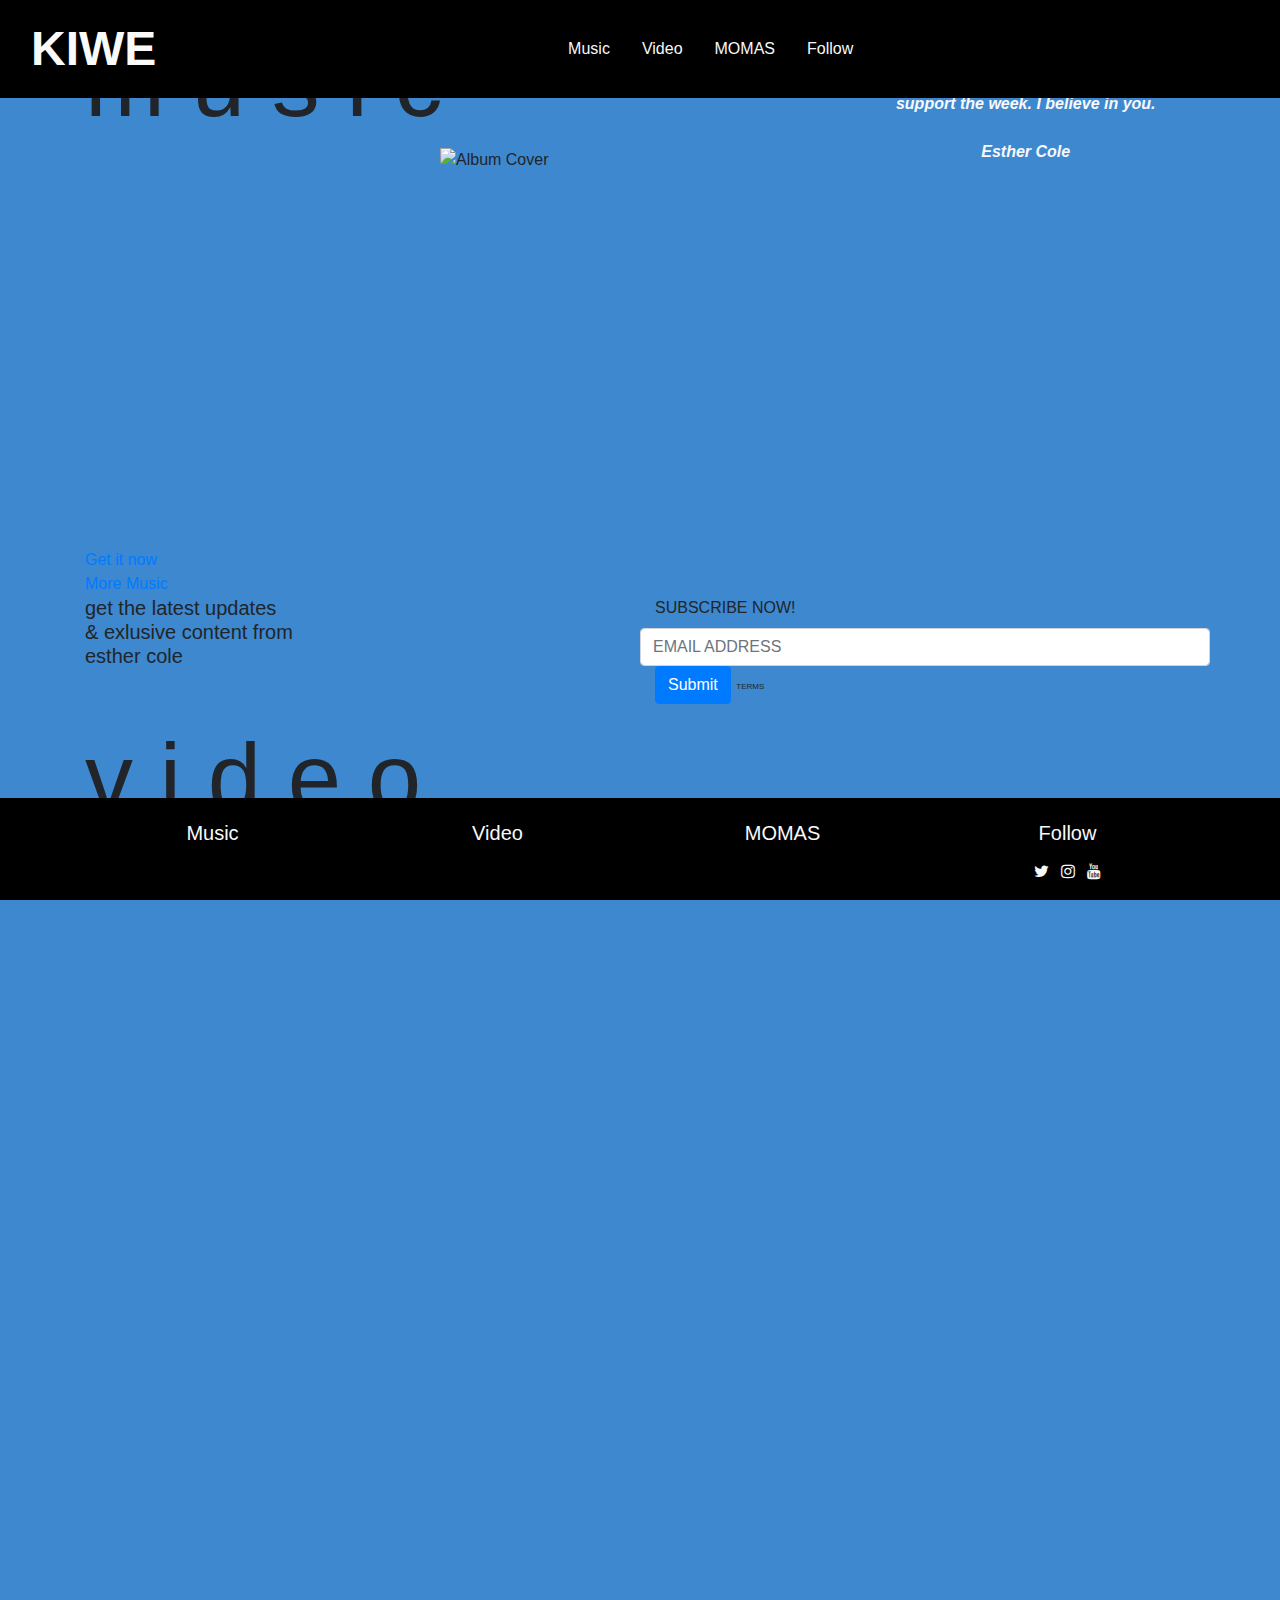
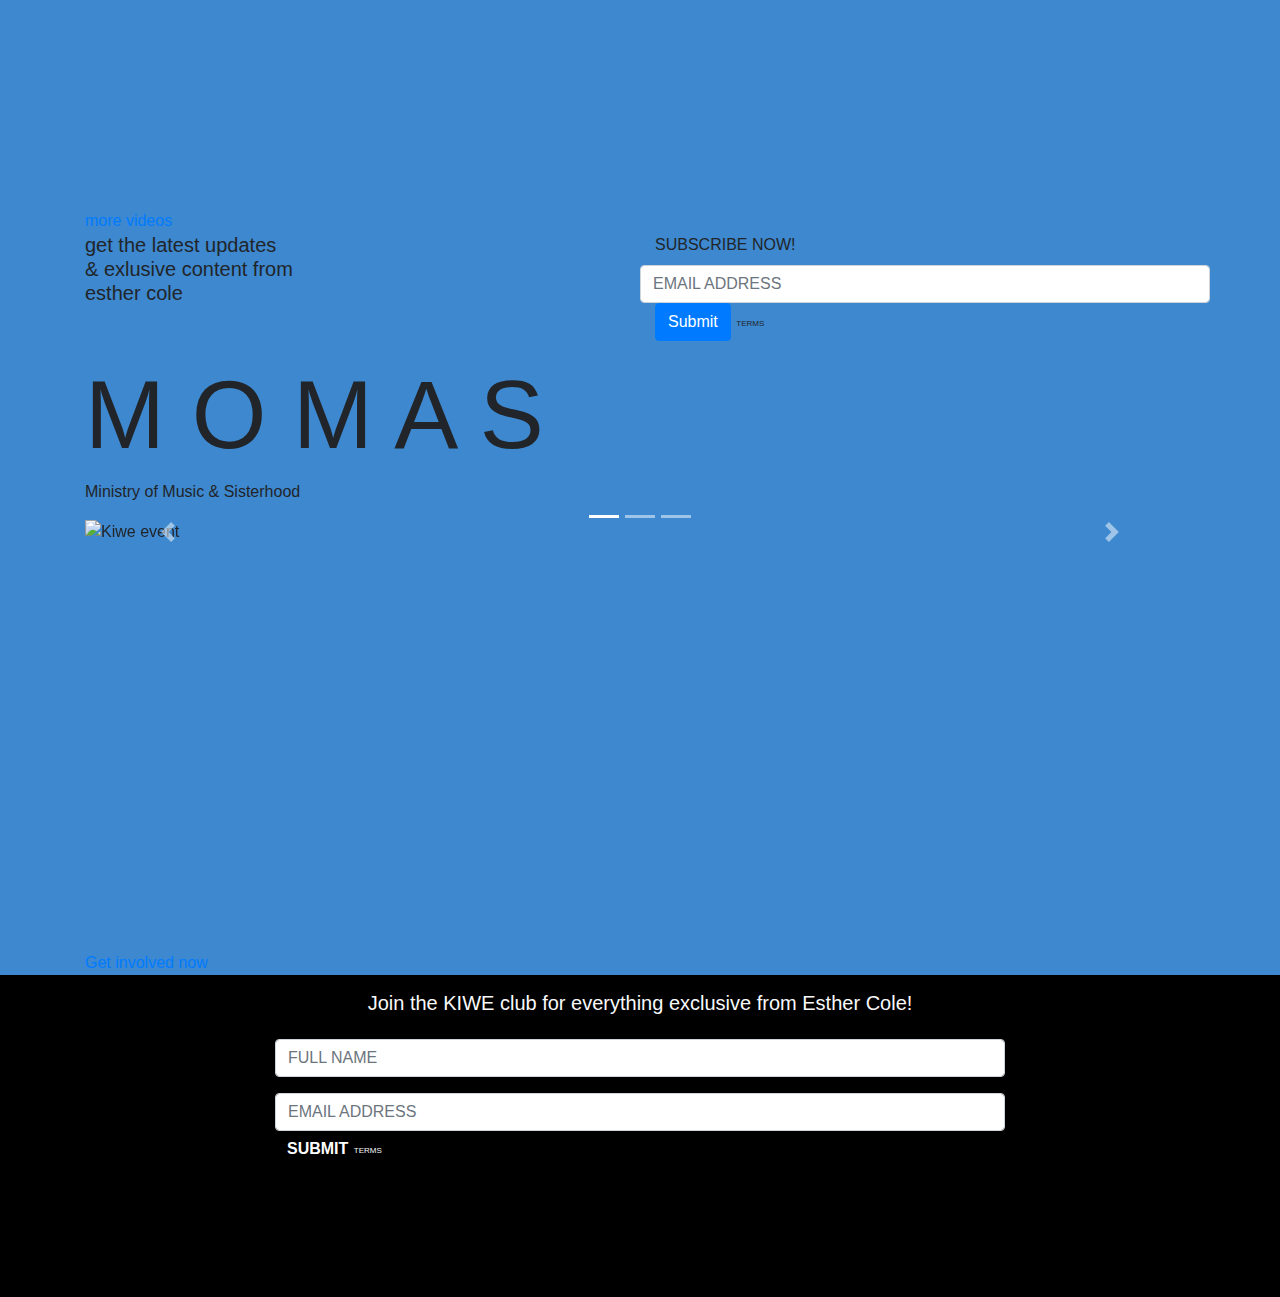
==== home.html @ 3d56d1d4 "added new header and footer to index and home page" ====
<!DOCTYPE html>
<html lang="en">
<head>
 <meta charset="UTF-8">
    <meta name="viewport" content="width=device-width, initial-scale=1.0">
    <link rel="stylesheet" href="https://stackpath.bootstrapcdn.com/bootstrap/4.5.2/css/bootstrap.min.css" integrity="sha384-JcKb8q3iqJ61gNV9KGb8thSsNjpSL0n8PARn9HuZOnIxN0hoP+VmmDGMN5t9UJ0Z" crossorigin="anonymous">
    <link rel="stylesheet" href="https://stackpath.bootstrapcdn.com/font-awesome/4.7.0/css/font-awesome.min.css" integrity="sha384-wvfXpqpZZVQGK6TAh5PVlGOfQNHSoD2xbE+QkPxCAFlNEevoEH3Sl0sibVcOQVnN" crossorigin="anonymous">
    <link rel="stylesheet" href="assets/css/style.css">
    <title>KIWE</title>
</head>
<body>
<!--NAVIGATION BAR-->
    <header>
        <div class="container-fluid-12">
            <div class="row">
                <div class="col-md">
                    <nav class="navbar fixed-top navbar-expand-lg navbar black-background">
                        <div class="container-fluid">
                            <a class="navbar-brand kiwe-logo" href="index.html">KIWE</a>
                            <button class="navbar-toggler bg-light" type="button" data-bs-toggle="collapse" data-bs-target="#navbarNav" aria-controls="navbarNav" aria-expanded="false" aria-label="Toggle navigation">
                                <span class="navbar-toggler-icon"></span>
                            </button>
                            <div class="collapse navbar-collapse justify-content-center" id="navbarNav">
                                <ul class="nav justify-content-center">
                                    <li class="nav-item">
                                        <a class="nav-link text-light" href="#music">Music</a>
                                    </li>
                                    <li class="nav-item">
                                        <a class="nav-link text-light" href="#video">Video</a>
                                    </li>
                                    <li class="nav-item">
                                        <a class="nav-link text-light" href="#momas">MOMAS</a>
                                    </li>
                                    <li class="nav-item">
                                        <a class="nav-link text-light" href="#follow">Follow</a>
                                    </li>
                                </ul>
                            </div>
                        </div>
                    </nav>
                </div>
            </div>
        </div>
    </header>
<!--Hero IMAGE AND QUOTATION-->
    <section>
        <div class="container-fluid-12" id="music">
            <div class="row">
                <div class="col-md-12">
                    <img src="images/hero.jpg" class="img-fluid hero" alt="Hero Image">
                        <div class= "top-right">
                            <p class="text-light font-weight-bold font-italic">I'm an artist that believes in championing others. I cook so I can feed, I learn so I can teach, I gain strength so that I can support the week. I believe in you. <br> <br> Esther Cole</p>
                        </div>
                </div>
            </div>
        </div>
    </section>
<!--MUSIC SECTION-->
    <section>
        <div class="container">
            <div class="row">
                <div class="col-lg">
                    <h1 class="display-1">m u s i c</h1>
                    <!--Really want to do soemthing similiar to the quote div and write over the image the title of the song-->
                    <img src="images/album-cover.jpg" class="album-cover mx-auto d-block" alt="Album Cover">
                    <!---Underline "More music"--> 
                    <a href="#">Get it now</a> <br>
                    <a href="#">More Music</a>
                </div>
            </div>
        </div>
    </section>
<!--SUBSCRIBE TO THE MAILING LIST SECTION-->
    <section>
        <div class="container">
            <div class="row">
                <div class="col">
                    <h5>get the latest updates <br> & exlusive content from <br> esther cole</h5>
                </div>
                <div class="col">
                    <form class="center-form">
                        <div class="form-group row">
                            <label for="subscription" class="col-sm-6 form-label">SUBSCRIBE NOW!</label>
                            <input type="email" id="subscription" class="form-control" placeholder="EMAIL ADDRESS">
                            <div class="col-6">
                                <button type="submit" class="btn btn-primary">Submit</button>
                                <span><a class="btn terms" href="resources/t&c.pdf" target="_blank" role="button">TERMS</a></span>
                            </div>
                        </div>
                    </form>
                </div>
            </div>
        </div>
    </section>
<!--VIDEO SECTION-->
    <section>
        <div class="container" id="video">
            <div class="row">
                <div class="col-lg">
                    <h1 class="display-1 ">v i d e o</h1>
                        <iframe width="560" height="315" src="https://www.youtube.com/embed/2xFYqyE_BNU" frameborder="0" allow="accelerometer; autoplay; clipboard-write; encrypted-media; gyroscope; picture-in-picture" allowfullscreen></iframe>                    
                </div>
            </div>
        </div>
        <div class="container">
            <div class="row">
                <div class="col-lg">
                        <iframe width="560" height="315" src="https://www.youtube.com/embed/5ujQkL48PrY" frameborder="0" allow="accelerometer; autoplay; clipboard-write; encrypted-media; gyroscope; picture-in-picture" allowfullscreen></iframe>
                </div>
            </div>
        </div>
        <div class="container">
            <div class="row">
                <div class="col-lg">
                        <iframe width="560" height="315" src="https://www.youtube.com/embed/LO0jtMAAt4Y" frameborder="0" allow="accelerometer; autoplay; clipboard-write; encrypted-media; gyroscope; picture-in-picture" allowfullscreen></iframe> <br>
                        <a href="#" class="general-callout">more videos</a>
                </div>
            </div>
        </div>
    </section>
<!--SUBSCRIBE TO THE MAILING LIST SECTION-->
    <section>
        <div class="container">
            <div class="row">
                <div class="col">
                    <h5>get the latest updates <br> & exlusive content from <br> esther cole</h5>
                </div>
                <div class="col">
                    <form class="center-form">
                        <div class="form-group row">
                            <label for="subscription" class="col-sm-6 form-label">SUBSCRIBE NOW!</label>
                            <input type="email" id="subscription" class="form-control" placeholder="EMAIL ADDRESS">
                            <div class="col-6">
                                <button type="submit" class="btn btn-primary">Submit</button>
                                <span><a class="btn terms" href="resources/t&c.pdf" target="_blank" role="button">TERMS</a></span>
                            </div>
                        </div>
                    </form>
                </div>
            </div>
        </div>
    </section>
<!--MOMAS SECTION-->
    <section>
        <div class="container" id="momas">
            <div class="row">
                <div class="col-lg">
                    <h1 class="display-1">M O M A S</h1>
                    <p>Ministry of Music & Sisterhood</p>
                </div>
            </div>
        </div>
        <div class="container">
            <div class="row">
                <div class="col-lg">
                <!--CAROUSEL-->
            
                <!--INDICATORS-->
                    <div id="carouselExampleIndicators" class="carousel slide" data-ride="carousel">
                        <ol class="carousel-indicators">
                            <li data-target="#carouselExampleIndicators" data-slide-to="0" class="active"></li>
                            <li data-target="#carouselExampleIndicators" data-slide-to="1"></li>
                            <li data-target="#carouselExampleIndicators" data-slide-to="2"></li>
                        </ol>
                <!--WRAPPER FOR SLIDES-->
                        <div class="carousel-inner">
                            <div class="carousel-item active">
                                <img src="images/kiwe1.jpg" class="d-block w-100" alt="Kiwe event">
                            </div>

                            <div class="carousel-item">
                                <img src="images/kiwe2.jpg" class="d-block w-100" alt="Pop artist singing">
                            </div>
                            
                            <div class="carousel-item">
                                <img src="images/kiwe3.jpg" class="d-block w-100" alt="Rap artist singing">
                            </div>
                        </div>
                <!--LEFT AND RIGHT CONTROLLERS-->
                        <a class="carousel-control-prev" href="#carouselExampleIndicators" role="button" data-slide="prev">
                            <span class="carousel-control-prev-icon" aria-hidden="true"></span>
                            <span class="sr-only">Previous</span>
                        </a>

                        <a class="carousel-control-next" href="#carouselExampleIndicators" role="button" data-slide="next">
                            <span class="carousel-control-next-icon" aria-hidden="true"></span>
                            <span class="sr-only" style="color: #fafafa;">Next</span>
                        </a>
                    </div>
                </div>
            </div>
        </div>
        <div class="container">
            <div class="row">
                <div class="col-lg">
                    <iframe swidth="560" height="315" src="https://www.youtube.com/embed/J5yyBRnsdpk" style="padding-top: 20px; width: 400px; height: 400px;" frameborder="0" allow="accelerometer; autoplay; clipboard-write; encrypted-media; gyroscope; picture-in-picture" allowfullscreen></iframe> <br>
                    <a href="#" class="general-callout">Get involved now</a> <br>
                </div>
            </div>
        </div>
    </section>
<!--SUBSCRIBE NOW-->
    <section>
        <div class="container-fluid-12 black-background">
            <div class="container">
                <div class="row">
                    <div class="col-lg-8 mx-auto">
                    <div class="form-floating pt-3 mb-3">
                        <h5 class="text-light pb-3 center">Join the KIWE club for everything exclusive from Esther Cole!</h5>
                            <input type="text" class="form-control" id="floatingName" placeholder="FULL NAME">
                        </div>
                        <div class="form-floating">
                            <input type="email" class="form-control" id="floatingInput" placeholder="EMAIL ADDRESS">
                            <button type="submit" class="btn btn-primary bg-transparent border-0 text-uppercase font-weight-bold pr-0">Submit</button>
                            <span><a class="btn terms text-light bolder font-weight-light" href="resources/t&c.pdf" target="_blank" role="button">TERMS</a></span>  
                        </div>                
                    </div>
                </div>
            </div>
        </div>
    </section>
        <section>
        <div class="container-fluid-12 footer-buffer">
            <div class="container">
                <div class="row">
                   
                </div>
            </div>
        </div>
    </section>
<!--FOOTER-->
    <footer>
        <div class="container-fluid-12 black-background pt-3 mb-0 fixed-bottom">
            <div class="container center mx-auto">
                <div class="row" >
                    <div class="col-md">
                        <a href="#music" class="btn text-light"><h5>Music</h5></a>
                    </div>
                    <div class="col-md">
                        <a href="#video" class="btn text-light"><h5>Video</h5></a>
                    </div>
                    <div class="col-md">
                        <a href="#momas" class="btn text-light"><h5>MOMAS</h5></a>
                    </div>
                <div class="col-md">
                    <a href="#follow" class="btn text-light"><h5>Follow</h5></a>
                        <ul class="list-inline social-links">
                            <li class="list-inline-item">
                                <a target ="_blank" href="https://twitter.com/iamesthercole">
                                    <i class="fa fa-twitter text-light" aria-hidden="true"></i>
                                    <span class="sr-only">Twitter</span>
                                </a>
                            </li>
                            <li class="list-inline-item">
                                <a target ="_blank" href="tagram.com/kickingitwithes/">
                                    <i class="fa fa-instagram text-light" aria-hidden="true"></i>
                                    <span class="sr-only">Instagram</span>
                                </a>
                            </li>
                            <li class="list-inline-item">
                                <a target ="_blank" href="https://www.youtube.com/channel/UCN9gmDimSqXqYEn6_nLRVBw">
                                    <i class="fa fa-youtube text-light" aria-hidden="true"></i>
                                    <span class="sr-only">YouTube</span>
                                </a>
                            </li>
                        </ul>
                    </div>
                </div>
            </div>
        </div>
    </footer>
</body>
<script src="https://code.jquery.com/jquery-3.2.1.slim.min.js" integrity="sha384-KJ3o2DKtIkvYIK3UENzmM7KCkRr/rE9/Qpg6aAZGJwFDMVNA/GpGFF93hXpG5KkN" crossorigin="anonymous"></script>
<script src="https://cdnjs.cloudflare.com/ajax/libs/popper.js/1.12.9/umd/popper.min.js" integrity="sha384-ApNbgh9B+Y1QKtv3Rn7W3mgPxhU9K/ScQsAP7hUibX39j7fakFPskvXusvfa0b4Q" crossorigin="anonymous"></script>
<script src="https://stackpath.bootstrapcdn.com/bootstrap/4.5.2/css/bootstrap.min.js" integrity="sha384-JZR6Spejh4U02d8jOt6vLEHfe/JQGiRRSQQxSfFWpi1MquVdAyjUar5+76PVCmYl" crossorigin="anonymous"></script>
</html>
---- assets/css/style.css ----
@import url('https://fonts.googleapis.com/css2?family=Oswald:wght@200;300;400;500&display=swap');

body {
    background-color:#3d88cf;
}

/*------------------------------------Text Styles*/

.esther-cole {
    font-weight: bolder;
    text-transform: uppercase;
    color: #fafafa;
}

/*------------------------------------Colours*/

.kiwe-logo {
    color: #fafafa !important;
    font-weight: bolder !important;
    font-size: 3em;
}

.black-background {
    background-color: #000000;
    border: #000000;
}

/*------------------------------------Images and Media*/

.album-cover {
    position: relative;
    width: 400px;
    height: 400px;
    object-fit: cover;
}

.hero {
    width: 100%;
    overflow: hidden;
}

/*-------------------------------------Container Styles*/

.center {
    text-align: center;
}

.top-right {
    width: 35%;
   position:absolute;
   top:15%;
   right:0;
   margin-top: 40px;
   margin-right: 40px;
   opacity: 1;
   text-align: center;
}

.top-center {
    width: 35%;
   position:absolute;
   top:15%;
   right: 0;
   margin-top: 40px;
   margin-right: 40px;
   opacity: 1;
   text-align: center;
}

.footer-buffer {
    background-color: #000000;
    height:130px;
    width: 100%;
}

/*-------------------------------------Buttons*/
.media-button-black {
    background-color: #000000;
    border: #000000;
    text-align: center;
    margin: auto;
}

.terms {
    font-size: 0.5em !important;
    padding-left: 0px !important;
    padding-top: 10px !important;
}
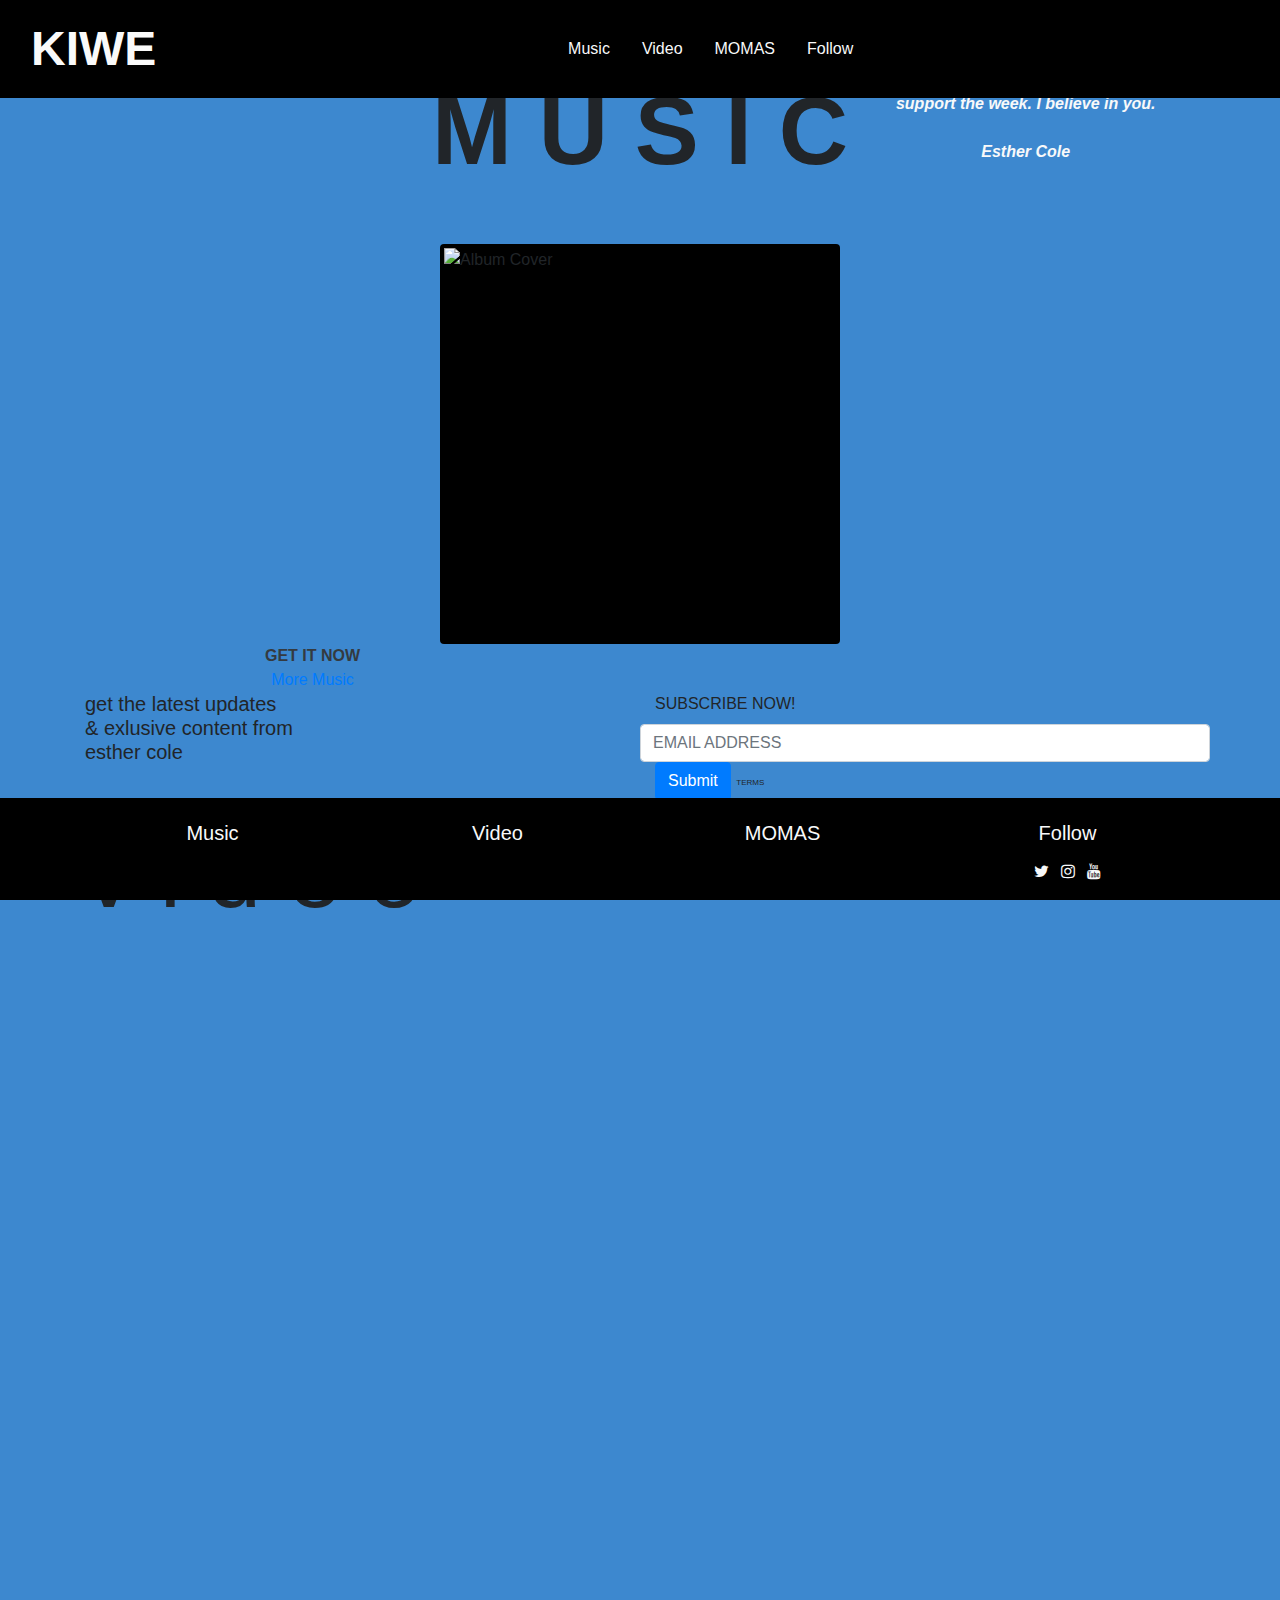
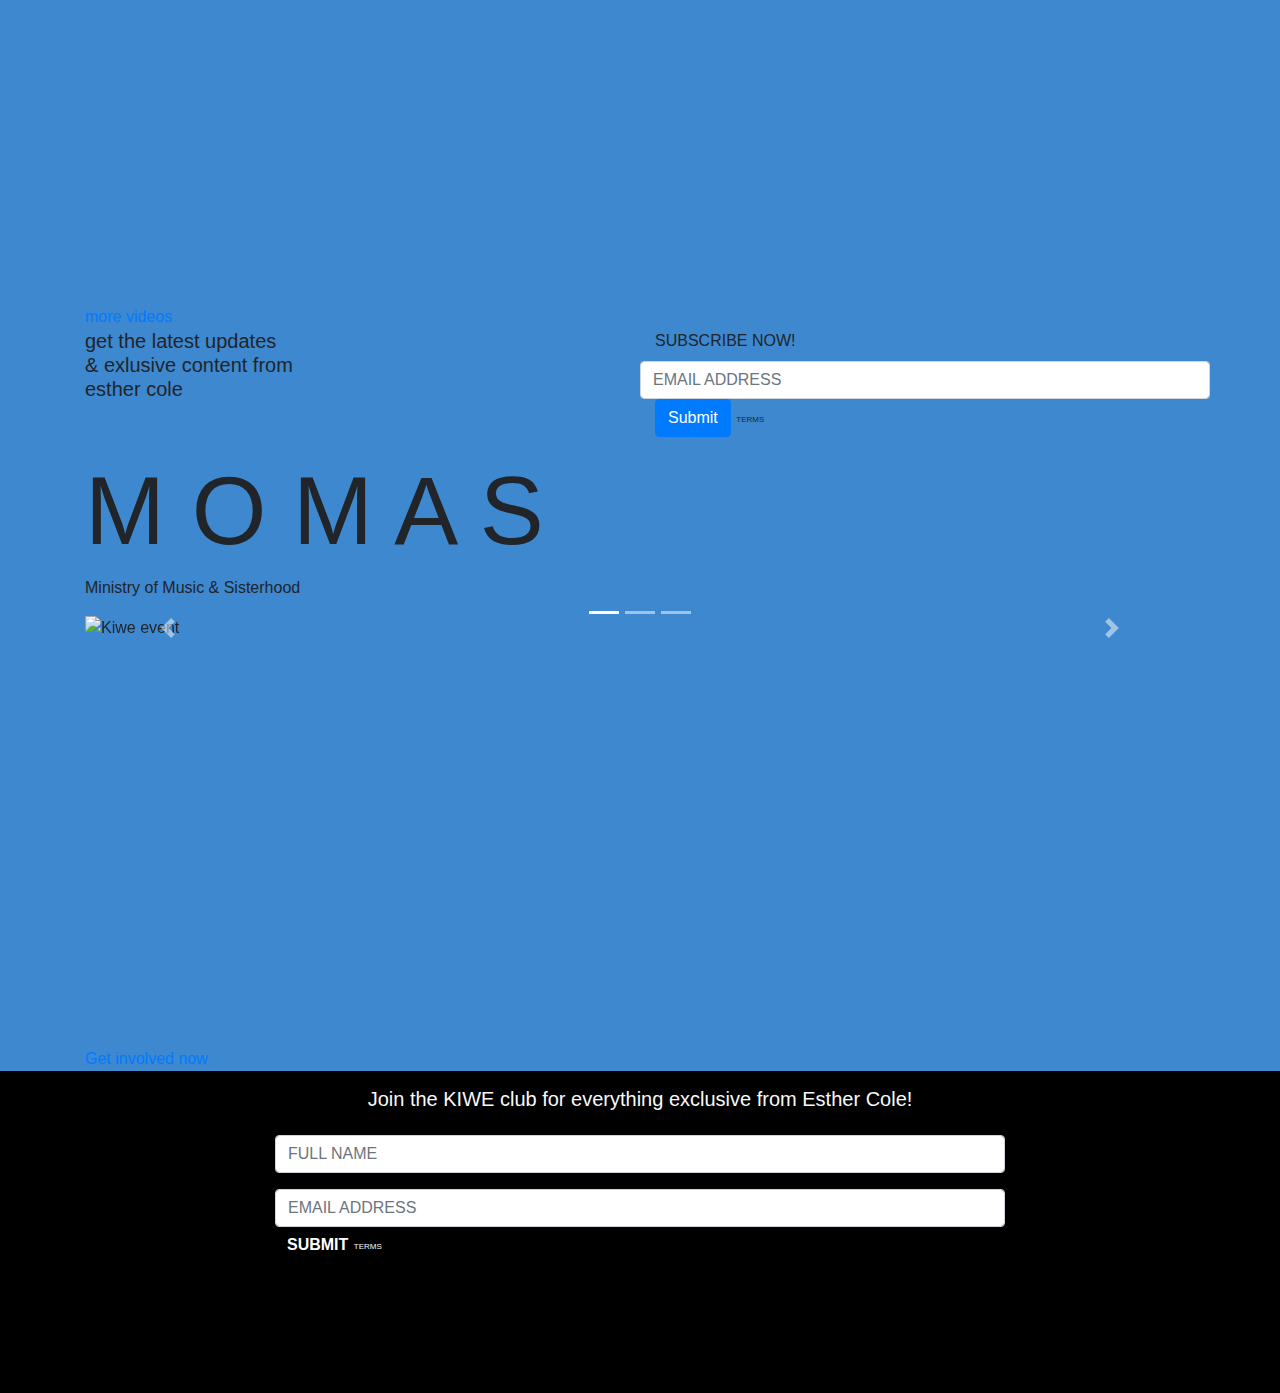
==== commit a6c36767: "styled music section heading and image. Fixed anchor links on both pages." ====
--- a/home.html
+++ b/home.html
@@ -23,16 +23,16 @@
                             <div class="collapse navbar-collapse justify-content-center" id="navbarNav">
                                 <ul class="nav justify-content-center">
                                     <li class="nav-item">
-                                        <a class="nav-link text-light" href="#music">Music</a>
+                                        <a class="nav-link text-light" href="home.html#music">Music</a>
                                     </li>
                                     <li class="nav-item">
-                                        <a class="nav-link text-light" href="#video">Video</a>
+                                        <a class="nav-link text-light" href="home.html#video">Video</a>
                                     </li>
                                     <li class="nav-item">
-                                        <a class="nav-link text-light" href="#momas">MOMAS</a>
-                                    </li>
-                                    <li class="nav-item">
-                                        <a class="nav-link text-light" href="#follow">Follow</a>
+                                        <a class="nav-link text-light" href="home.html#momas">MOMAS</a>
+                                    </li>
+                                    <li class="nav-item"> 
+                                        <a class="nav-link text-light" href="home.html#follow">Follow</a>
                                     </li>
                                 </ul>
                             </div>
@@ -57,15 +57,21 @@
     </section>
 <!--MUSIC SECTION-->
     <section>
-        <div class="container">
-            <div class="row">
-                <div class="col-lg">
-                    <h1 class="display-1">m u s i c</h1>
+        <div class="container-fluid-12">
+            <div class="row">
+                <div class="col-lg-12">
+                    <h1 class="display-1 text-uppercase font-weight-bold text-center pt-5 pb-5" id="music2">m u s i c</h1>
                     <!--Really want to do soemthing similiar to the quote div and write over the image the title of the song-->
-                    <img src="images/album-cover.jpg" class="album-cover mx-auto d-block" alt="Album Cover">
+                    <img src="images/album-cover.jpg" class="album-cover mx-auto d-block rounded img-thumbnail" alt="Album Cover">
                     <!---Underline "More music"--> 
-                    <a href="#">Get it now</a> <br>
-                    <a href="#">More Music</a>
+                    <div class="container-fluid-12">
+                        <div class="row">
+                            <div class="col-lg-6 center">
+                                <a href="https://awal.lnk.to/isittrue" target="_blank" class="display-5 text-uppercase font-weight-bold text-center text-dark">Get it now</a> <br>
+                                <a href="https://open.spotify.com/artist/2XKFS6Gohw5TKtjZDPAWV2" target="_blank">More Music</a>
+                            </div>
+                        </div>
+                    </div>
                 </div>
             </div>
         </div>
@@ -98,7 +104,7 @@
             <div class="row">
                 <div class="col-lg">
                     <h1 class="display-1 ">v i d e o</h1>
-                        <iframe width="560" height="315" src="https://www.youtube.com/embed/2xFYqyE_BNU" frameborder="0" allow="accelerometer; autoplay; clipboard-write; encrypted-media; gyroscope; picture-in-picture" allowfullscreen></iframe>                    
+                        <iframe width="560" height="315" src="https://www.youtube.com/embed/2xFYqyE_BNU" frameborder="0" allow="accelerometer; autoplay; clipboard-write; encrypted-media; gyroscope; picture-in-picture" allowfullscreen id="isittrue"></iframe>                    
                 </div>
             </div>
         </div>
@@ -113,7 +119,7 @@
             <div class="row">
                 <div class="col-lg">
                         <iframe width="560" height="315" src="https://www.youtube.com/embed/LO0jtMAAt4Y" frameborder="0" allow="accelerometer; autoplay; clipboard-write; encrypted-media; gyroscope; picture-in-picture" allowfullscreen></iframe> <br>
-                        <a href="#" class="general-callout">more videos</a>
+                        <a href="https://www.youtube.com/channel/UCN9gmDimSqXqYEn6_nLRVBw" target="_blank">more videos</a>
                 </div>
             </div>
         </div>
@@ -128,8 +134,8 @@
                 <div class="col">
                     <form class="center-form">
                         <div class="form-group row">
-                            <label for="subscription" class="col-sm-6 form-label">SUBSCRIBE NOW!</label>
-                            <input type="email" id="subscription" class="form-control" placeholder="EMAIL ADDRESS">
+                            <label for="subscribe" class="col-sm-6 form-label">SUBSCRIBE NOW!</label>
+                            <input type="email" id="subscribe" class="form-control" placeholder="EMAIL ADDRESS">
                             <div class="col-6">
                                 <button type="submit" class="btn btn-primary">Submit</button>
                                 <span><a class="btn terms" href="resources/t&c.pdf" target="_blank" role="button">TERMS</a></span>
@@ -201,7 +207,7 @@
     </section>
 <!--SUBSCRIBE NOW-->
     <section>
-        <div class="container-fluid-12 black-background">
+        <div class="container-fluid-12 black-background" id="follow">
             <div class="container">
                 <div class="row">
                     <div class="col-lg-8 mx-auto">
@@ -234,16 +240,16 @@
             <div class="container center mx-auto">
                 <div class="row" >
                     <div class="col-md">
-                        <a href="#music" class="btn text-light"><h5>Music</h5></a>
+                        <a href="home.html#music2" class="btn text-light"><h5>Music</h5></a>
                     </div>
                     <div class="col-md">
-                        <a href="#video" class="btn text-light"><h5>Video</h5></a>
+                        <a href="home.html#video" class="btn text-light"><h5>Video</h5></a>
                     </div>
                     <div class="col-md">
-                        <a href="#momas" class="btn text-light"><h5>MOMAS</h5></a>
+                        <a href="home.html#momas" class="btn text-light"><h5>MOMAS</h5></a>
                     </div>
                 <div class="col-md">
-                    <a href="#follow" class="btn text-light"><h5>Follow</h5></a>
+                    <a href="home.html#follow" class="btn text-light"><h5>Follow</h5></a>
                         <ul class="list-inline social-links">
                             <li class="list-inline-item">
                                 <a target ="_blank" href="https://twitter.com/iamesthercole">
@@ -252,7 +258,7 @@
                                 </a>
                             </li>
                             <li class="list-inline-item">
-                                <a target ="_blank" href="tagram.com/kickingitwithes/">
+                                <a target ="_blank" href="https://www.instagram.com/kickingitwithes/">
                                     <i class="fa fa-instagram text-light" aria-hidden="true"></i>
                                     <span class="sr-only">Instagram</span>
                                 </a>
--- a/assets/css/style.css
+++ b/assets/css/style.css
@@ -37,6 +37,11 @@
 .hero {
     width: 100%;
     overflow: hidden;
+}
+
+.img-thumbnail {
+    background-color: #000000;
+    border: #000000;
 }
 
 /*-------------------------------------Container Styles*/
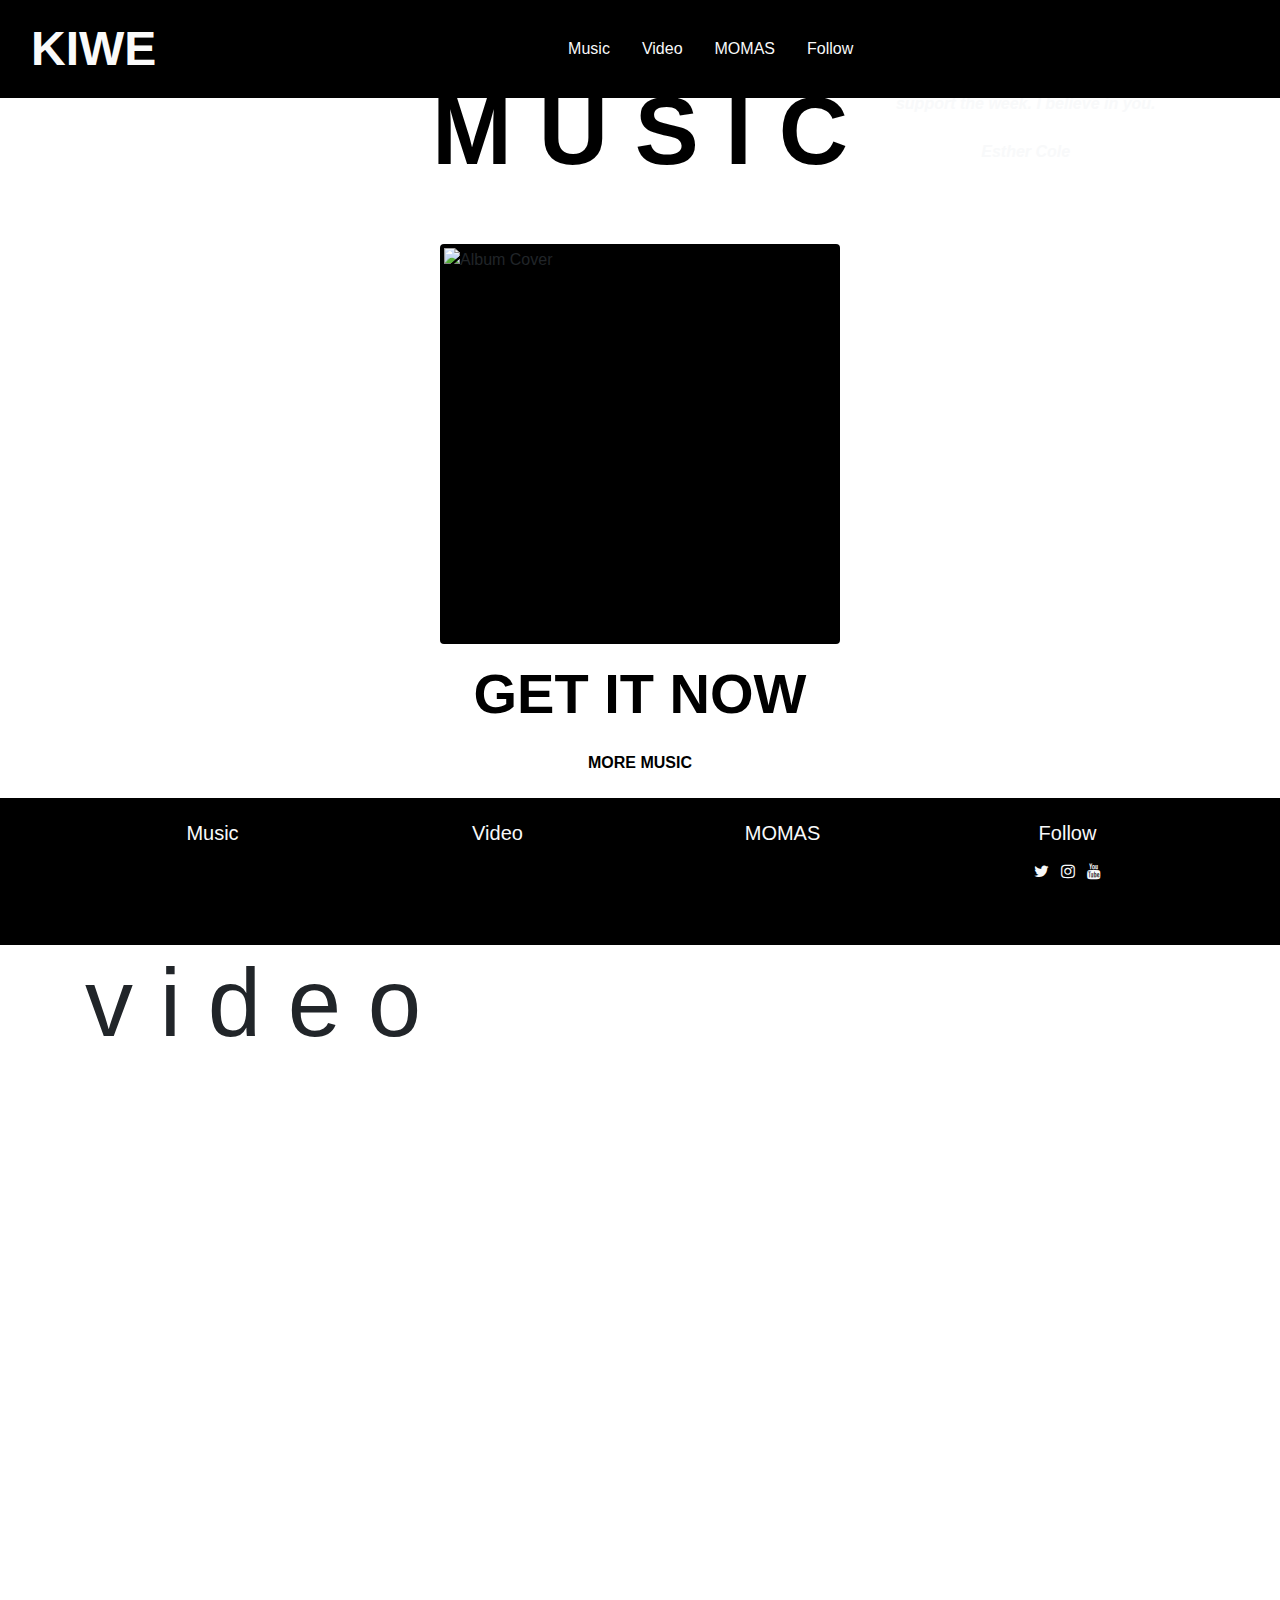
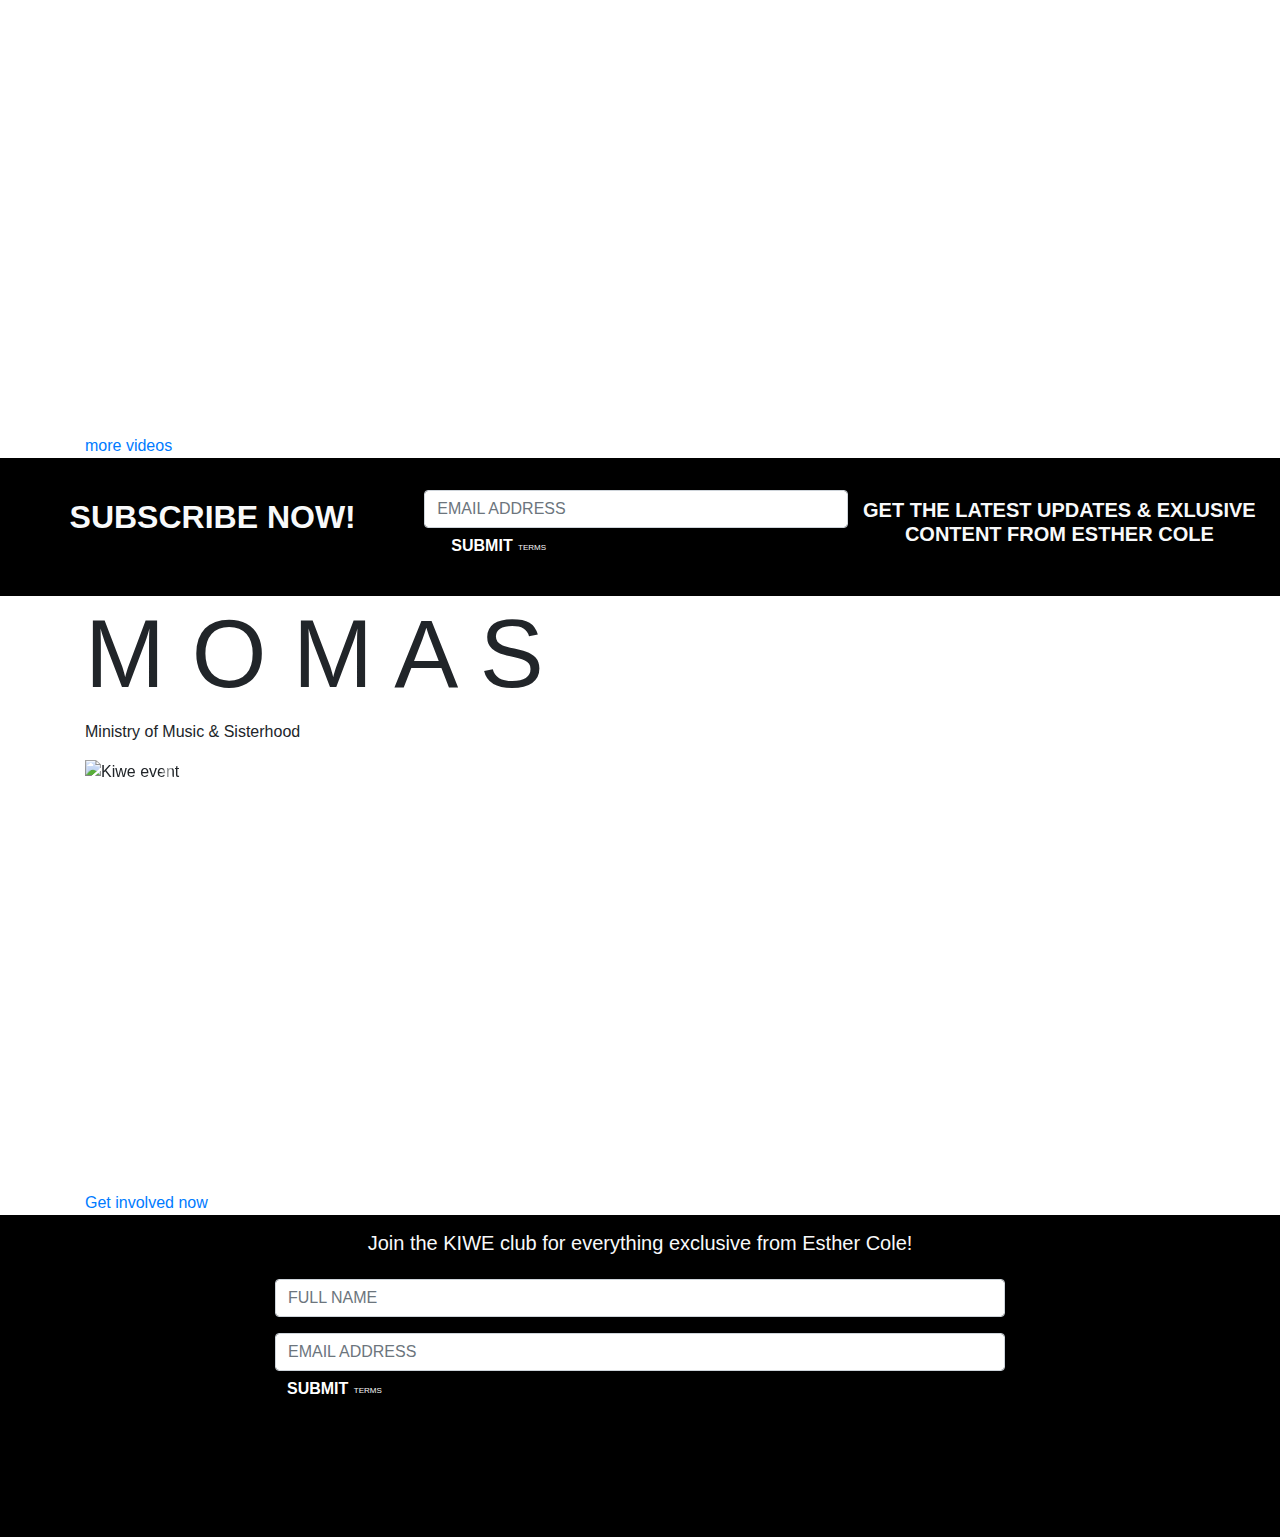
==== commit 1a872197: "Styled subscribe sections" ====
--- a/home.html
+++ b/home.html
@@ -44,7 +44,7 @@
     </header>
 <!--Hero IMAGE AND QUOTATION-->
     <section>
-        <div class="container-fluid-12" id="music">
+        <div class="container-fluid-12">
             <div class="row">
                 <div class="col-md-12">
                     <img src="images/hero.jpg" class="img-fluid hero" alt="Hero Image">
@@ -60,15 +60,15 @@
         <div class="container-fluid-12">
             <div class="row">
                 <div class="col-lg-12">
-                    <h1 class="display-1 text-uppercase font-weight-bold text-center pt-5 pb-5" id="music2">m u s i c</h1>
+                    <h1 id="music" class="display-1 text-uppercase text-dark font-weight-bold text-center pt-5 pb-5">m u s i c</h1>
                     <!--Really want to do soemthing similiar to the quote div and write over the image the title of the song-->
                     <img src="images/album-cover.jpg" class="album-cover mx-auto d-block rounded img-thumbnail" alt="Album Cover">
                     <!---Underline "More music"--> 
-                    <div class="container-fluid-12">
+                    <div class="container">
                         <div class="row">
-                            <div class="col-lg-6 center">
-                                <a href="https://awal.lnk.to/isittrue" target="_blank" class="display-5 text-uppercase font-weight-bold text-center text-dark">Get it now</a> <br>
-                                <a href="https://open.spotify.com/artist/2XKFS6Gohw5TKtjZDPAWV2" target="_blank">More Music</a>
+                            <div class="col-md-12 center">
+                                <a href="https://awal.lnk.to/isittrue" class="text-decoration-none" target="_blank"><p class="display-4 pt-3 mb-0 text-uppercase font-weight-bold center text-dark">Get it now</p></a> <br>
+                                <a href="https://open.spotify.com/artist/2XKFS6Gohw5TKtjZDPAWV2" class="text-decoration-none" target="_blank"><p class="display-5 pb-3 text-uppercase font-weight-bold center text-dark">More Music</p></a>
                             </div>
                         </div>
                     </div>
@@ -78,46 +78,40 @@
     </section>
 <!--SUBSCRIBE TO THE MAILING LIST SECTION-->
     <section>
-        <div class="container">
-            <div class="row">
-                <div class="col">
-                    <h5>get the latest updates <br> & exlusive content from <br> esther cole</h5>
-                </div>
-                <div class="col">
-                    <form class="center-form">
+        <div class="container-fluid-12 black-background opacity pl-3 pt-3 pb-3 pr-4">
+            <div class="row">
+                <div class="col-sm text-light text-uppercase center pt-4">
+                    <h2 class="display-5 font-weight-bold">SUBSCRIBE NOW!</h2>
+                </div>
+                <div class="col-sm">
+                    <form class="center-form mt-3">
                         <div class="form-group row">
-                            <label for="subscription" class="col-sm-6 form-label">SUBSCRIBE NOW!</label>
                             <input type="email" id="subscription" class="form-control" placeholder="EMAIL ADDRESS">
-                            <div class="col-6">
-                                <button type="submit" class="btn btn-primary">Submit</button>
-                                <span><a class="btn terms" href="resources/t&c.pdf" target="_blank" role="button">TERMS</a></span>
-                            </div>
-                        </div>
-                    </form>
+                            <div class="col">
+                                <button type="submit" class="btn btn-primary bg-transparent border-0 text-uppercase font-weight-bold pr-0">Submit</button>
+                                <span><a class="btn terms text-light bolder font-weight-light" href="resources/t&c.pdf" target="_blank" role="button">TERMS</a></span>
+                            </div>
+                        </div>
+                    </form>                    
+                </div>
+                <div class="col-sm text-light text-uppercase pt-4 text-wrap center">
+                    <h5 class=" display-5 font-weight-bold">get the latest updates & exlusive content from esther cole</h5>
                 </div>
             </div>
         </div>
     </section>
 <!--VIDEO SECTION-->
     <section>
-        <div class="container" id="video">
-            <div class="row">
-                <div class="col-lg">
-                    <h1 class="display-1 ">v i d e o</h1>
+        <div class="container">
+            <div class="row">
+                <div class="col-sm">
+                    <h1 class="display-1" id="video">v i d e o</h1>
                         <iframe width="560" height="315" src="https://www.youtube.com/embed/2xFYqyE_BNU" frameborder="0" allow="accelerometer; autoplay; clipboard-write; encrypted-media; gyroscope; picture-in-picture" allowfullscreen id="isittrue"></iframe>                    
                 </div>
-            </div>
-        </div>
-        <div class="container">
-            <div class="row">
-                <div class="col-lg">
+                <div class="col-sm">
                         <iframe width="560" height="315" src="https://www.youtube.com/embed/5ujQkL48PrY" frameborder="0" allow="accelerometer; autoplay; clipboard-write; encrypted-media; gyroscope; picture-in-picture" allowfullscreen></iframe>
                 </div>
-            </div>
-        </div>
-        <div class="container">
-            <div class="row">
-                <div class="col-lg">
+                <div class="col-sm">
                         <iframe width="560" height="315" src="https://www.youtube.com/embed/LO0jtMAAt4Y" frameborder="0" allow="accelerometer; autoplay; clipboard-write; encrypted-media; gyroscope; picture-in-picture" allowfullscreen></iframe> <br>
                         <a href="https://www.youtube.com/channel/UCN9gmDimSqXqYEn6_nLRVBw" target="_blank">more videos</a>
                 </div>
@@ -126,32 +120,34 @@
     </section>
 <!--SUBSCRIBE TO THE MAILING LIST SECTION-->
     <section>
-        <div class="container">
-            <div class="row">
-                <div class="col">
-                    <h5>get the latest updates <br> & exlusive content from <br> esther cole</h5>
-                </div>
-                <div class="col">
-                    <form class="center-form">
+        <div class="container-fluid-12 black-background pl-3 pt-3 pb-3 pr-4">
+            <div class="row">
+                <div class="col-sm text-light text-uppercase center pt-4">
+                    <h2 class="display-5 font-weight-bold">SUBSCRIBE NOW!</h2>
+                </div>
+                <div class="col-sm">
+                    <form class="center-form mt-3">
                         <div class="form-group row">
-                            <label for="subscribe" class="col-sm-6 form-label">SUBSCRIBE NOW!</label>
-                            <input type="email" id="subscribe" class="form-control" placeholder="EMAIL ADDRESS">
-                            <div class="col-6">
-                                <button type="submit" class="btn btn-primary">Submit</button>
-                                <span><a class="btn terms" href="resources/t&c.pdf" target="_blank" role="button">TERMS</a></span>
-                            </div>
-                        </div>
-                    </form>
+                            <input type="email" id="subscription" class="form-control" placeholder="EMAIL ADDRESS">
+                            <div class="col">
+                                <button type="submit" class="btn btn-primary bg-transparent border-0 text-uppercase font-weight-bold pr-0">Submit</button>
+                                <span><a class="btn terms text-light bolder font-weight-light" href="resources/t&c.pdf" target="_blank" role="button">TERMS</a></span>
+                            </div>
+                        </div>
+                    </form>                    
+                </div>
+                <div class="col-sm text-light text-uppercase pt-4 text-wrap center">
+                    <h5 class=" display-5 font-weight-bold">get the latest updates & exlusive content from esther cole</h5>
                 </div>
             </div>
         </div>
     </section>
 <!--MOMAS SECTION-->
     <section>
-        <div class="container" id="momas">
+        <div class="container">
             <div class="row">
                 <div class="col-lg">
-                    <h1 class="display-1">M O M A S</h1>
+                    <h1 class="display-1" id="momas">M O M A S</h1>
                     <p>Ministry of Music & Sisterhood</p>
                 </div>
             </div>
@@ -240,7 +236,7 @@
             <div class="container center mx-auto">
                 <div class="row" >
                     <div class="col-md">
-                        <a href="home.html#music2" class="btn text-light"><h5>Music</h5></a>
+                        <a href="home.html#music" class="btn text-light"><h5>Music</h5></a>
                     </div>
                     <div class="col-md">
                         <a href="home.html#video" class="btn text-light"><h5>Video</h5></a>
--- a/assets/css/style.css
+++ b/assets/css/style.css
@@ -1,8 +1,9 @@
 @import url('https://fonts.googleapis.com/css2?family=Oswald:wght@200;300;400;500&display=swap');
 
-body {
+/*body {
     background-color:#3d88cf;
-}
+    margin: auto;
+}*/
 
 /*------------------------------------Text Styles*/
 
@@ -25,6 +26,9 @@
     border: #000000;
 }
 
+.text-dark {
+    color: #000000 !important;
+}
 /*------------------------------------Images and Media*/
 
 .album-cover {
@@ -35,7 +39,7 @@
 }
 
 .hero {
-    width: 100%;
+    min-width: 100%;
     overflow: hidden;
 }
 
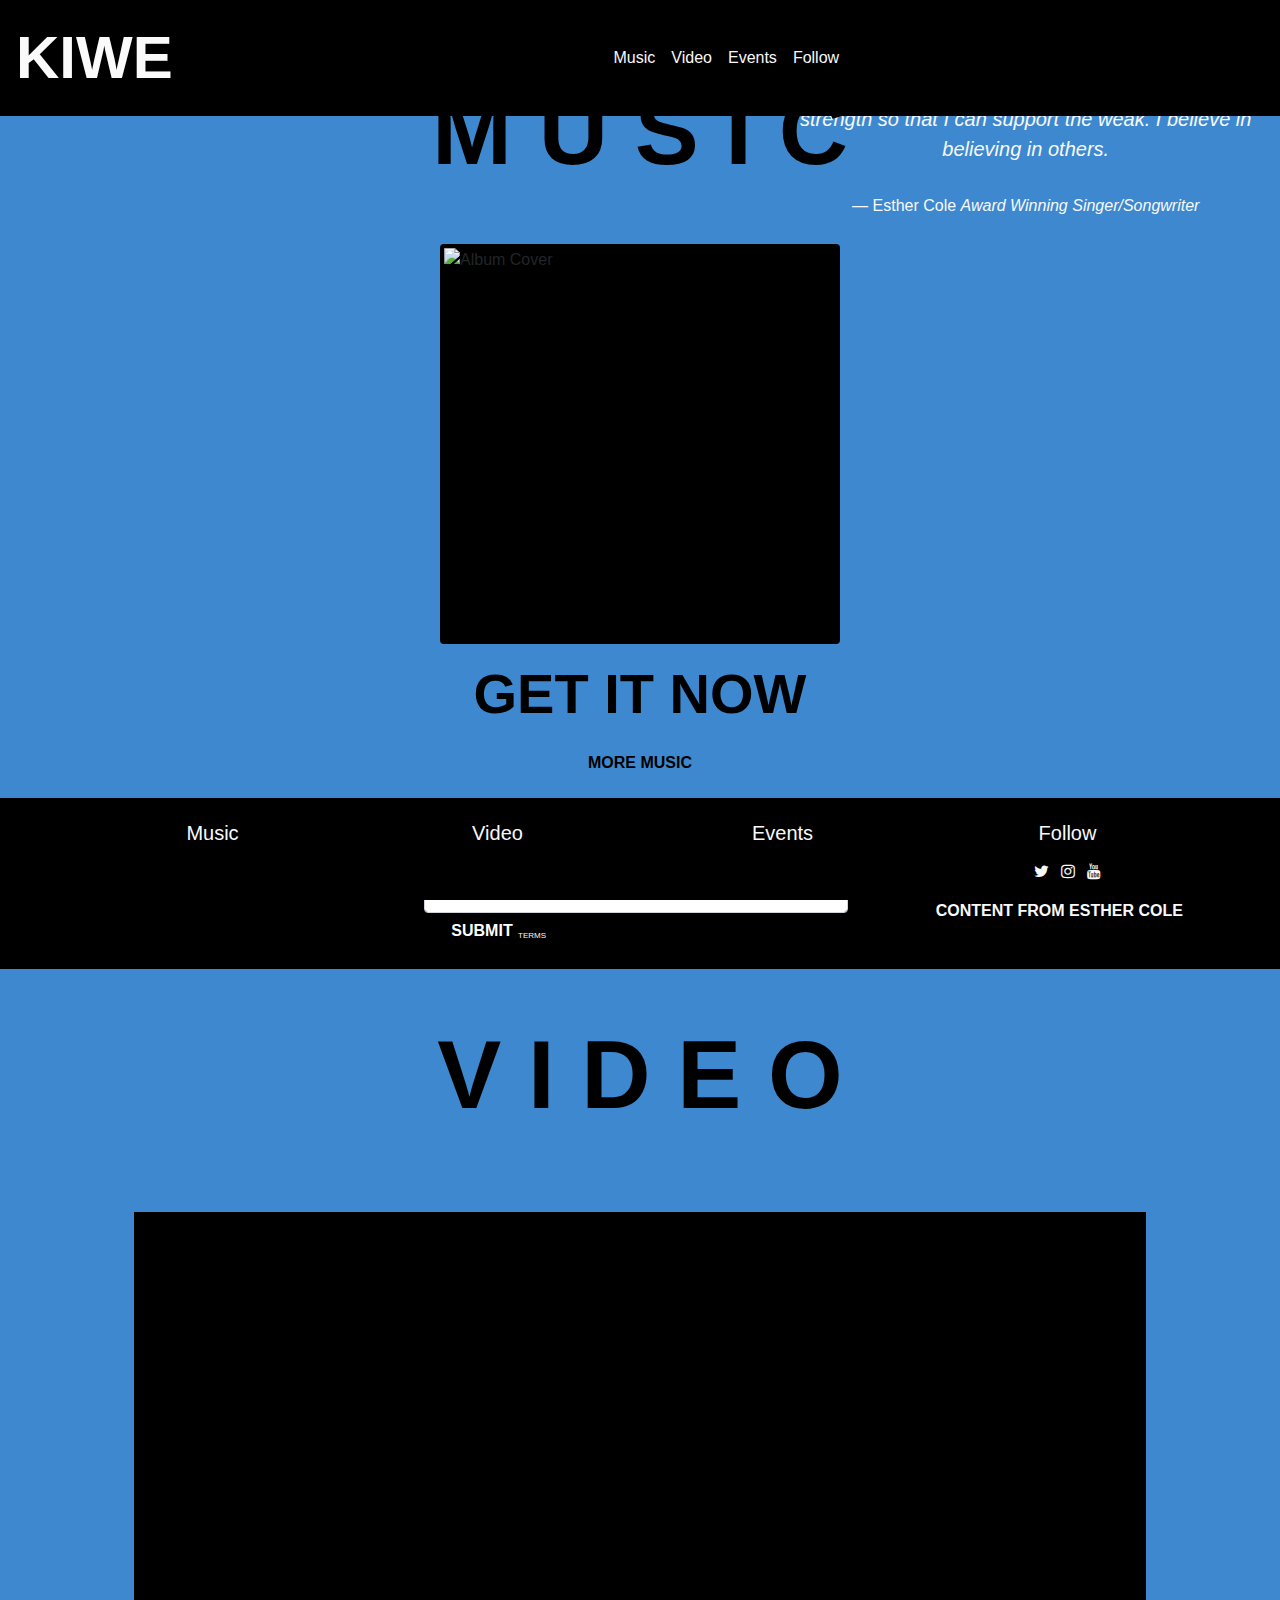
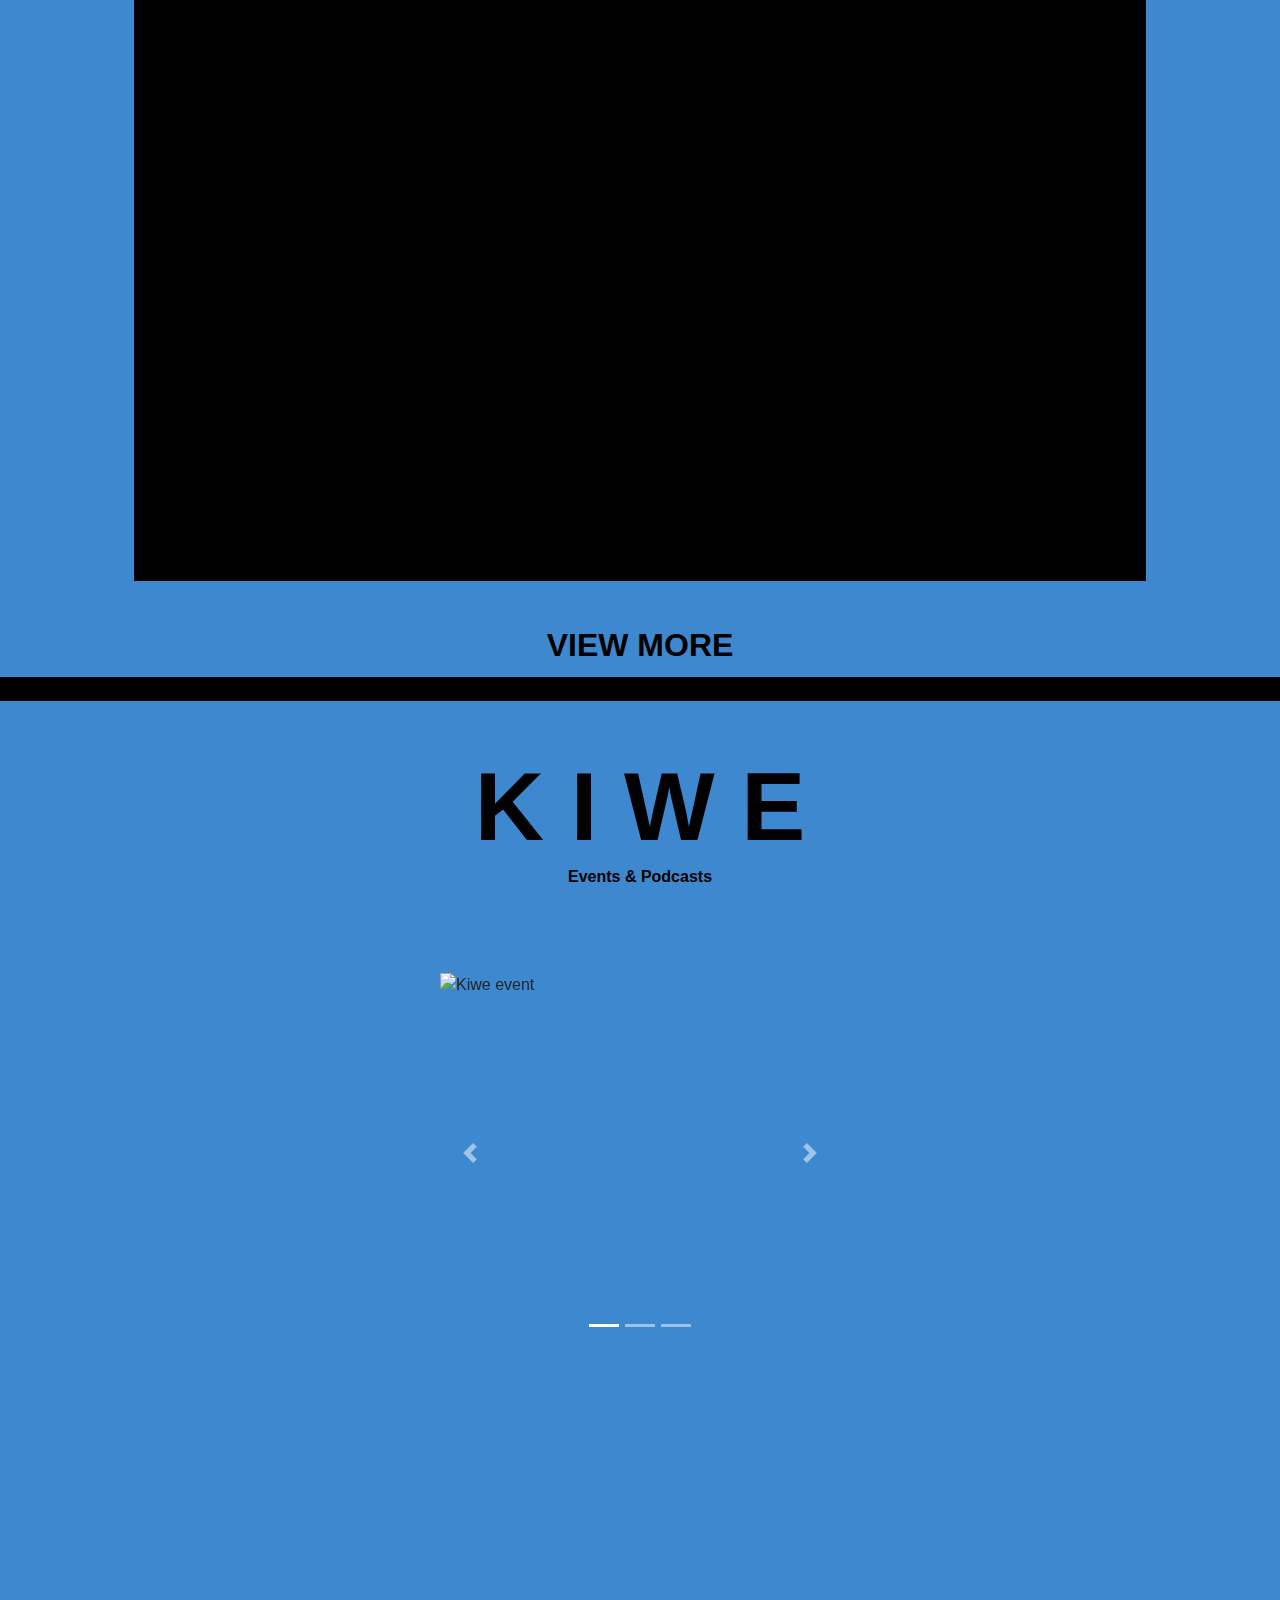
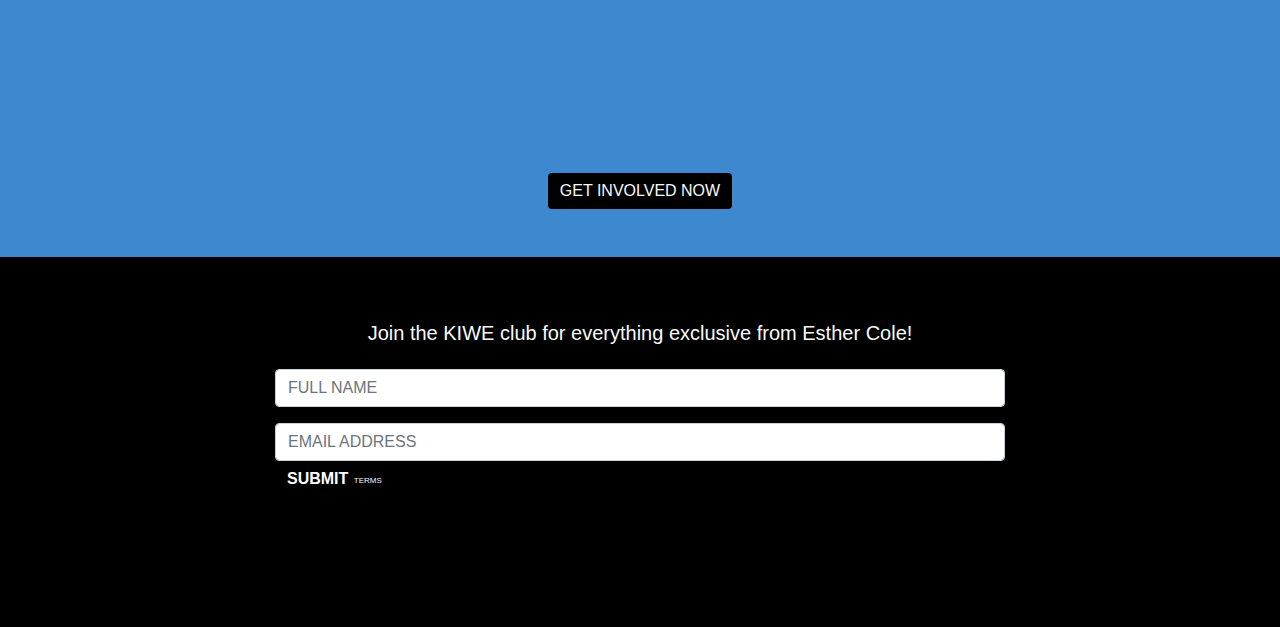
==== commit 97af798f: "fixed issues with my nav bar and modal feature" ====
--- a/home.html
+++ b/home.html
@@ -3,8 +3,8 @@
 <head>
  <meta charset="UTF-8">
     <meta name="viewport" content="width=device-width, initial-scale=1.0">
-    <link rel="stylesheet" href="https://stackpath.bootstrapcdn.com/bootstrap/4.5.2/css/bootstrap.min.css" integrity="sha384-JcKb8q3iqJ61gNV9KGb8thSsNjpSL0n8PARn9HuZOnIxN0hoP+VmmDGMN5t9UJ0Z" crossorigin="anonymous">
-    <link rel="stylesheet" href="https://stackpath.bootstrapcdn.com/font-awesome/4.7.0/css/font-awesome.min.css" integrity="sha384-wvfXpqpZZVQGK6TAh5PVlGOfQNHSoD2xbE+QkPxCAFlNEevoEH3Sl0sibVcOQVnN" crossorigin="anonymous">
+    <link rel="stylesheet" href="https://stackpath.bootstrapcdn.com/bootstrap/4.4.1/css/bootstrap.min.css" integrity="sha384-Vkoo8x4CGsO3+Hhxv8T/Q5PaXtkKtu6ug5TOeNV6gBiFeWPGFN9MuhOf23Q9Ifjh" crossorigin="anonymous">
+    <link rel="stylesheet" href="https://stackpath.bootstrapcdn.com/font-awesome/4.7.0/css/font-awesome.min.css" integrity="sha384-wvfXpqpZZVQGK6TAh5PVlGOfQNHSoD2xbE+QkPxCAFlNEevoEH3Sl0sibVcOQVnN" crossorigin="anonymous">  
     <link rel="stylesheet" href="assets/css/style.css">
     <title>KIWE</title>
 </head>
@@ -14,29 +14,29 @@
         <div class="container-fluid-12">
             <div class="row">
                 <div class="col-md">
-                    <nav class="navbar fixed-top navbar-expand-lg navbar black-background">
-                        <div class="container-fluid">
-                            <a class="navbar-brand kiwe-logo" href="index.html">KIWE</a>
-                            <button class="navbar-toggler bg-light" type="button" data-bs-toggle="collapse" data-bs-target="#navbarNav" aria-controls="navbarNav" aria-expanded="false" aria-label="Toggle navigation">
+                    <nav class="navbar fixed-top navbar-expand-lg navbar-dark bg-dark">
+                            <a class="navbar-brand" href="index.html"> <p class="kiwe-logo border-0 mb-0 pb-0">KIWE </p></a>
+                            <button class="navbar-toggler" type="button" data-toggle="collapse" data-target="#navbarNav" aria-controls="navbarNav" aria-expanded="false" aria-label="Toggle navigation">
                                 <span class="navbar-toggler-icon"></span>
                             </button>
                             <div class="collapse navbar-collapse justify-content-center" id="navbarNav">
-                                <ul class="nav justify-content-center">
-                                    <li class="nav-item">
-                                        <a class="nav-link text-light" href="home.html#music">Music</a>
+                                <ul class="navbar-nav">
+                                    <li class="nav-item active">
+                                        <a class="nav-link text-light" href="home.html#music">Music<span class="sr-only">(current)</span></a>
                                     </li>
                                     <li class="nav-item">
                                         <a class="nav-link text-light" href="home.html#video">Video</a>
                                     </li>
                                     <li class="nav-item">
-                                        <a class="nav-link text-light" href="home.html#momas">MOMAS</a>
+                                        <a class="nav-link text-light" href="home.html#events">Events</a>
                                     </li>
                                     <li class="nav-item"> 
-                                        <a class="nav-link text-light" href="home.html#follow">Follow</a>
+                                        <a class="nav-link text-light" data-toggle="modal" data-target="#exampleModal">Follow</a>
+                                        
                                     </li>
                                 </ul>
                             </div>
-                        </div>
+
                     </nav>
                 </div>
             </div>
@@ -48,16 +48,17 @@
             <div class="row">
                 <div class="col-md-12">
                     <img src="images/hero.jpg" class="img-fluid hero" alt="Hero Image">
-                        <div class= "top-right">
-                            <p class="text-light font-weight-bold font-italic">I'm an artist that believes in championing others. I cook so I can feed, I learn so I can teach, I gain strength so that I can support the week. I believe in you. <br> <br> Esther Cole</p>
-                        </div>
+                        <blockquote class="blockquote top-right text-center">
+                            <p class="mb-0 text-light font-italic">I'm an artist that believes in championing others. I cook so I can feed, I learn so I can teach, I gain strength so that I can support the weak. I believe in believing in others.</p> <br>
+                                <footer class="blockquote-footer text-light">Esther Cole <cite title="Source Title">Award Winning Singer/Songwriter</cite></footer>
+                        </blockquote>
                 </div>
             </div>
         </div>
     </section>
 <!--MUSIC SECTION-->
     <section>
-        <div class="container-fluid-12">
+        <div class="container-fluid-12 mb-0">
             <div class="row">
                 <div class="col-lg-12">
                     <h1 id="music" class="display-1 text-uppercase text-dark font-weight-bold text-center pt-5 pb-5">m u s i c</h1>
@@ -78,87 +79,85 @@
     </section>
 <!--SUBSCRIBE TO THE MAILING LIST SECTION-->
     <section>
-        <div class="container-fluid-12 black-background opacity pl-3 pt-3 pb-3 pr-4">
-            <div class="row">
-                <div class="col-sm text-light text-uppercase center pt-4">
-                    <h2 class="display-5 font-weight-bold">SUBSCRIBE NOW!</h2>
-                </div>
-                <div class="col-sm">
-                    <form class="center-form mt-3">
+        <div class="mt-5 container-fluid-12 black-background pl-3 pt-3 pb-1 pr-4">
+            <div class="row">
+                <div class="col-sm text-light text-uppercase center pt-1">
+                    <p class=" font-weight-bold">Get involved now</p>
+                </div>
+                <div class="col-sm pb-0 mb-0">
+                    <form class="center-form mt-1">
                         <div class="form-group row">
-                            <input type="email" id="subscription" class="form-control" placeholder="EMAIL ADDRESS">
+                            <input type="email" id="subscribe" class="form-control" placeholder="EMAIL ADDRESS">
                             <div class="col">
                                 <button type="submit" class="btn btn-primary bg-transparent border-0 text-uppercase font-weight-bold pr-0">Submit</button>
-                                <span><a class="btn terms text-light bolder font-weight-light" href="resources/t&c.pdf" target="_blank" role="button">TERMS</a></span>
+                                <span><a class="btn terms text-light bolder pb-0 mb-0 font-weight-light" href="resources/t&c.pdf" target="_blank" role="button">TERMS</a></span>
                             </div>
                         </div>
                     </form>                    
                 </div>
-                <div class="col-sm text-light text-uppercase pt-4 text-wrap center">
-                    <h5 class=" display-5 font-weight-bold">get the latest updates & exlusive content from esther cole</h5>
+                <div class="col-sm text-light text-uppercase pb-0 mb-0 pt-1 text-wrap center">
+                    <p class="pb-0 mb-0 font-weight-bold">get the latest updates & exlusive content from esther cole</p>
                 </div>
             </div>
         </div>
     </section>
 <!--VIDEO SECTION-->
     <section>
-        <div class="container">
-            <div class="row">
-                <div class="col-sm">
-                    <h1 class="display-1" id="video">v i d e o</h1>
-                        <iframe width="560" height="315" src="https://www.youtube.com/embed/2xFYqyE_BNU" frameborder="0" allow="accelerometer; autoplay; clipboard-write; encrypted-media; gyroscope; picture-in-picture" allowfullscreen id="isittrue"></iframe>                    
-                </div>
-                <div class="col-sm">
-                        <iframe width="560" height="315" src="https://www.youtube.com/embed/5ujQkL48PrY" frameborder="0" allow="accelerometer; autoplay; clipboard-write; encrypted-media; gyroscope; picture-in-picture" allowfullscreen></iframe>
-                </div>
-                <div class="col-sm">
-                        <iframe width="560" height="315" src="https://www.youtube.com/embed/LO0jtMAAt4Y" frameborder="0" allow="accelerometer; autoplay; clipboard-write; encrypted-media; gyroscope; picture-in-picture" allowfullscreen></iframe> <br>
-                        <a href="https://www.youtube.com/channel/UCN9gmDimSqXqYEn6_nLRVBw" target="_blank">more videos</a>
-                </div>
-            </div>
-        </div>
+        <div class="container-fluid-12 mb-0">
+            <div class="row">
+                <div class="col-lg-12">
+                    <h1 class="display-1 mb-0 text-uppercase text-dark font-weight-bold text-center pt-5 pb-5" id="video">v i d e o</h1>
+                </div>
+            </div>
+        </div>
+        <div class="container center mx-auto pt-3 pl-5 pr-5">
+            <div class="row videodiv pt-3 ml-3 mr-3">
+                <div class="col pt-4 bg-dark">
+                    <iframe width="560" height="315" src="https://www.youtube.com/embed/2xFYqyE_BNU" frameborder="0" allow="accelerometer; autoplay; clipboard-write; encrypted-media; gyroscope; picture-in-picture" allowfullscreen id="isittrue"></iframe> 
+                </div>
+                <div class="col bg-dark">
+                    <iframe width="560" height="315" src="https://www.youtube.com/embed/5ujQkL48PrY" frameborder="0" allow="accelerometer; autoplay; clipboard-write; encrypted-media; gyroscope; picture-in-picture" allowfullscreen></iframe>
+                </div>
+                <div class="col bg-dark">
+                    <iframe width="560" height="315" src="https://www.youtube.com/embed/LO0jtMAAt4Y" frameborder="0" allow="accelerometer; autoplay; clipboard-write; encrypted-media; gyroscope; picture-in-picture" allowfullscreen></iframe>
+                </div>
+            </div>
+         </div>
+            <div class="container-fluid-12 pb-5 mb-5 pt-0 mt-0">
+                <div class="row">
+                    <div class="col-md-12">
+                        <a href="https://www.youtube.com/channel/UCN9gmDimSqXqYEn6_nLRVBw" target="_blank"><p class="text-decoration-none mx-auto alert-link text-uppercase text-decoration-none text-dark text-center more-videos">View More</p></a>
+                    </div>
+                </div>
+            </div>
     </section>
 <!--SUBSCRIBE TO THE MAILING LIST SECTION-->
     <section>
-        <div class="container-fluid-12 black-background pl-3 pt-3 pb-3 pr-4">
-            <div class="row">
-                <div class="col-sm text-light text-uppercase center pt-4">
-                    <h2 class="display-5 font-weight-bold">SUBSCRIBE NOW!</h2>
-                </div>
-                <div class="col-sm">
-                    <form class="center-form mt-3">
-                        <div class="form-group row">
-                            <input type="email" id="subscription" class="form-control" placeholder="EMAIL ADDRESS">
-                            <div class="col">
-                                <button type="submit" class="btn btn-primary bg-transparent border-0 text-uppercase font-weight-bold pr-0">Submit</button>
-                                <span><a class="btn terms text-light bolder font-weight-light" href="resources/t&c.pdf" target="_blank" role="button">TERMS</a></span>
-                            </div>
-                        </div>
-                    </form>                    
-                </div>
-                <div class="col-sm text-light text-uppercase pt-4 text-wrap center">
-                    <h5 class=" display-5 font-weight-bold">get the latest updates & exlusive content from esther cole</h5>
-                </div>
-            </div>
-        </div>
-    </section>
-<!--MOMAS SECTION-->
-    <section>
-        <div class="container">
-            <div class="row">
-                <div class="col-lg">
-                    <h1 class="display-1" id="momas">M O M A S</h1>
-                    <p>Ministry of Music & Sisterhood</p>
-                </div>
-            </div>
-        </div>
-        <div class="container">
-            <div class="row">
-                <div class="col-lg">
+        <div class="mt-5 container-fluid-12 black-background pl-3 pt-3 pb-1 pr-4">
+            <div class="row">
+                <div class="col-sm text-light text-uppercase center pt-1">
+                
+                </div>                 
+            </div>
+        </div>
+    </section>
+<!--EVENTS SECTION-->
+    <section>
+        <div class="container-fluid-12">
+            <div class="row">
+                <div class="col-lg-12">
+                    <h1 class="display-1 text-uppercase text-dark mb-0 font-weight-bold text-center pt-5 pb-0" id="events">K I W E</h1>
+                    <p class="text-center text-dark pt-0 mt-0 font-weight-bold pb-5">Events & Podcasts</p>
+                </div>
+            </div>
+        </div>
+       <div class="container-fluid-12">
+            <div class="row">
+                <div class="col-6 mx-auto">
                 <!--CAROUSEL-->
             
                 <!--INDICATORS-->
-                    <div id="carouselExampleIndicators" class="carousel slide" data-ride="carousel">
+                    <div id="carouselExampleIndicators" class="carousel slide mx-auto" style="padding-top: 20px; margin-bottom: 20px; width: 400px; height: 400px" data-ride="carousel">
                         <ol class="carousel-indicators">
                             <li data-target="#carouselExampleIndicators" data-slide-to="0" class="active"></li>
                             <li data-target="#carouselExampleIndicators" data-slide-to="1"></li>
@@ -191,19 +190,58 @@
                     </div>
                 </div>
             </div>
-        </div>
-        <div class="container">
-            <div class="row">
-                <div class="col-lg">
-                    <iframe swidth="560" height="315" src="https://www.youtube.com/embed/J5yyBRnsdpk" style="padding-top: 20px; width: 400px; height: 400px;" frameborder="0" allow="accelerometer; autoplay; clipboard-write; encrypted-media; gyroscope; picture-in-picture" allowfullscreen></iframe> <br>
-                    <a href="#" class="general-callout">Get involved now</a> <br>
-                </div>
-            </div>
-        </div>
+        </div> 
+        <div class="container-fluid-12">
+            <div class="row">
+                <div class="col-6 center mx-auto mb-0 pb-0">
+                    <iframe swidth="760" height="515" src="https://www.youtube.com/embed/J5yyBRnsdpk" style="padding-top: 20px; width: 400px; height: 400px;" frameborder="0" allow="accelerometer; autoplay; clipboard-write; encrypted-media; gyroscope; picture-in-picture" allowfullscreen></iframe>
+                    <!-- Button trigger modal -->
+                    <button type="button" class="btn btn-primary bg-dark text-light center text-uppercase border-0" data-toggle="modal" data-target="#exampleModal">Get involved now</button>
+                </div>
+            </div>
+        </div> 
+        <!-- Modal -->
+        <div class="modal fade" id="exampleModal" tabindex="-1" aria-labelledby="exampleModalLabel" aria-hidden="true">
+            <div class="modal-dialog">
+                <div class="modal-content bg-dark">
+                    <div class="modal-header bg-dark">
+                        <h5 class="modal-title text-uppercase text-center text-light" id="exampleModalLabel">get exclusive updates about kiwe events</h5>
+                        <button type="button" class="btn-close" data-bs-dismiss="modal" aria-label="Close"></button>
+                    </div>
+                <div class="modal-body">
+                    <div class="container opacity pl-3 pt-3 pb-3 pr-4">
+                        <div class="row">
+                            <div class="col-sm">
+                                <form class="center-form mt-3">
+                                    <div class="form-group row">
+                                        <input type="email" id="subscription" class="form-control" placeholder="EMAIL ADDRESS">
+                                    </div>
+                                </form>                    
+                            </div>
+                        </div>
+                    </div>
+                    </div>
+                        <div class="modal-footer">
+                            <button type="submit" class="btn btn-primary bg-transparent border-0 text-uppercase font-weight-bold pr-0" data-bs-dismiss="modal">Submit</button>
+                            <span><a class="btn terms text-light bolder font-weight-light" href="resources/t&c.pdf" target="_blank" role="button">TERMS</a></span>
+                             <p class="display-5 text-light text-center">KIWE is a music and networking enterprise shaped in the form of events and podcasts. KIWE was created as a way for songwriter, recording artist and entrepreneur Esther Cole to share her music and engage with other industry professionals, creatives and music lovers around the UK. KIWE was also founded on values of love and support, so therefore also provides a platform for other artists to showcase their work and meet new people too. It's a space for lovers of music to be at home with "family" and be immersed in authentic urban sounds that express love, pain, adventure, new beginnings, success and revelations. KIWE events and podcasts are characterised by laughter, fun, debates and games. We listen, we sing, we dance, we talk and we look forward to the next KIWE adventure.
+                            </p>
+                        </div>
+                    </div>
+                </div>
+                <div class="container-fluid-12 pb-5 mb-5">
+                    <div class="row">
+                        <div class="col-lg-8 mx-auto text-center text-light">
+                            <a href="#exampleModal" class="general-callout text-uppercase text-decoration-none text-center text-dark mx-auto font-weight-bold pt-0 mt-0 pb-5 mb-5">find out more</a> 
+                        </div>
+                    </div>
+                </div> 
+            </div>
+        
     </section>
 <!--SUBSCRIBE NOW-->
     <section>
-        <div class="container-fluid-12 black-background" id="follow">
+        <div class="container-fluid-12 black-background pt-5 mt-5" id="follow">
             <div class="container">
                 <div class="row">
                     <div class="col-lg-8 mx-auto">
@@ -225,7 +263,6 @@
         <div class="container-fluid-12 footer-buffer">
             <div class="container">
                 <div class="row">
-                   
                 </div>
             </div>
         </div>
@@ -242,7 +279,7 @@
                         <a href="home.html#video" class="btn text-light"><h5>Video</h5></a>
                     </div>
                     <div class="col-md">
-                        <a href="home.html#momas" class="btn text-light"><h5>MOMAS</h5></a>
+                        <a href="home.html#events" class="btn text-light"><h5>Events</h5></a>
                     </div>
                 <div class="col-md">
                     <a href="home.html#follow" class="btn text-light"><h5>Follow</h5></a>
@@ -273,6 +310,6 @@
     </footer>
 </body>
 <script src="https://code.jquery.com/jquery-3.2.1.slim.min.js" integrity="sha384-KJ3o2DKtIkvYIK3UENzmM7KCkRr/rE9/Qpg6aAZGJwFDMVNA/GpGFF93hXpG5KkN" crossorigin="anonymous"></script>
-<script src="https://cdnjs.cloudflare.com/ajax/libs/popper.js/1.12.9/umd/popper.min.js" integrity="sha384-ApNbgh9B+Y1QKtv3Rn7W3mgPxhU9K/ScQsAP7hUibX39j7fakFPskvXusvfa0b4Q" crossorigin="anonymous"></script>
-<script src="https://stackpath.bootstrapcdn.com/bootstrap/4.5.2/css/bootstrap.min.js" integrity="sha384-JZR6Spejh4U02d8jOt6vLEHfe/JQGiRRSQQxSfFWpi1MquVdAyjUar5+76PVCmYl" crossorigin="anonymous"></script>
+<script src="https://cdn.jsdelivr.net/npm/popper.js@1.16.0/dist/umd/popper.min.js" integrity="sha384-Q6E9RHvbIyZFJoft+2mJbHaEWldlvI9IOYy5n3zV9zzTtmI3UksdQRVvoxMfooAo" crossorigin="anonymous"></script>
+<script src="https://stackpath.bootstrapcdn.com/bootstrap/4.4.1/js/bootstrap.min.js" integrity="sha384-wfSDF2E50Y2D1uUdj0O3uMBJnjuUD4Ih7YwaYd1iqfktj0Uod8GCExl3Og8ifwB6" crossorigin="anonymous"></script>
 </html>--- a/assets/css/style.css
+++ b/assets/css/style.css
@@ -1,16 +1,36 @@
 @import url('https://fonts.googleapis.com/css2?family=Oswald:wght@200;300;400;500&display=swap');
 
-/*body {
+body {
     background-color:#3d88cf;
-    margin: auto;
-}*/
+    margin: 0;
+}
 
+section {
+    scroll-padding-top: 200px;
+}
+
+.modal-backdrop
+{
+    opacity:0.5 !important;
+}
 /*------------------------------------Text Styles*/
 
 .esther-cole {
     font-weight: bolder;
     text-transform: uppercase;
     color: #fafafa;
+}
+
+.more-videos {
+   font-size: 2em;
+   width: 100%;
+   position:absolute;
+   top:35%;
+   right: 0%;
+   margin-top: 40px;
+   margin-right: 40px;
+   opacity: 1;
+   text-align: center;
 }
 
 /*------------------------------------Colours*/
@@ -28,6 +48,10 @@
 
 .text-dark {
     color: #000000 !important;
+}
+
+.bg-dark {
+    background-color: #000000 !important;
 }
 /*------------------------------------Images and Media*/
 
@@ -48,7 +72,29 @@
     border: #000000;
 }
 
+iframe {
+  margin:0 auto;
+  display:block;
+  padding-bottom: 20px;
+  
+}
+
+.iframe-extra {
+  margin:0 auto;
+  display:block;
+  width: 700px;
+  height: 400px;
+  padding-bottom: 20px;
+}
+
+.kiwe-carousel {
+    height: 400px ;
+    width: 600px ;
+}
 /*-------------------------------------Container Styles*/
+.videodiv {
+    min-width: 600px;
+}
 
 .center {
     text-align: center;
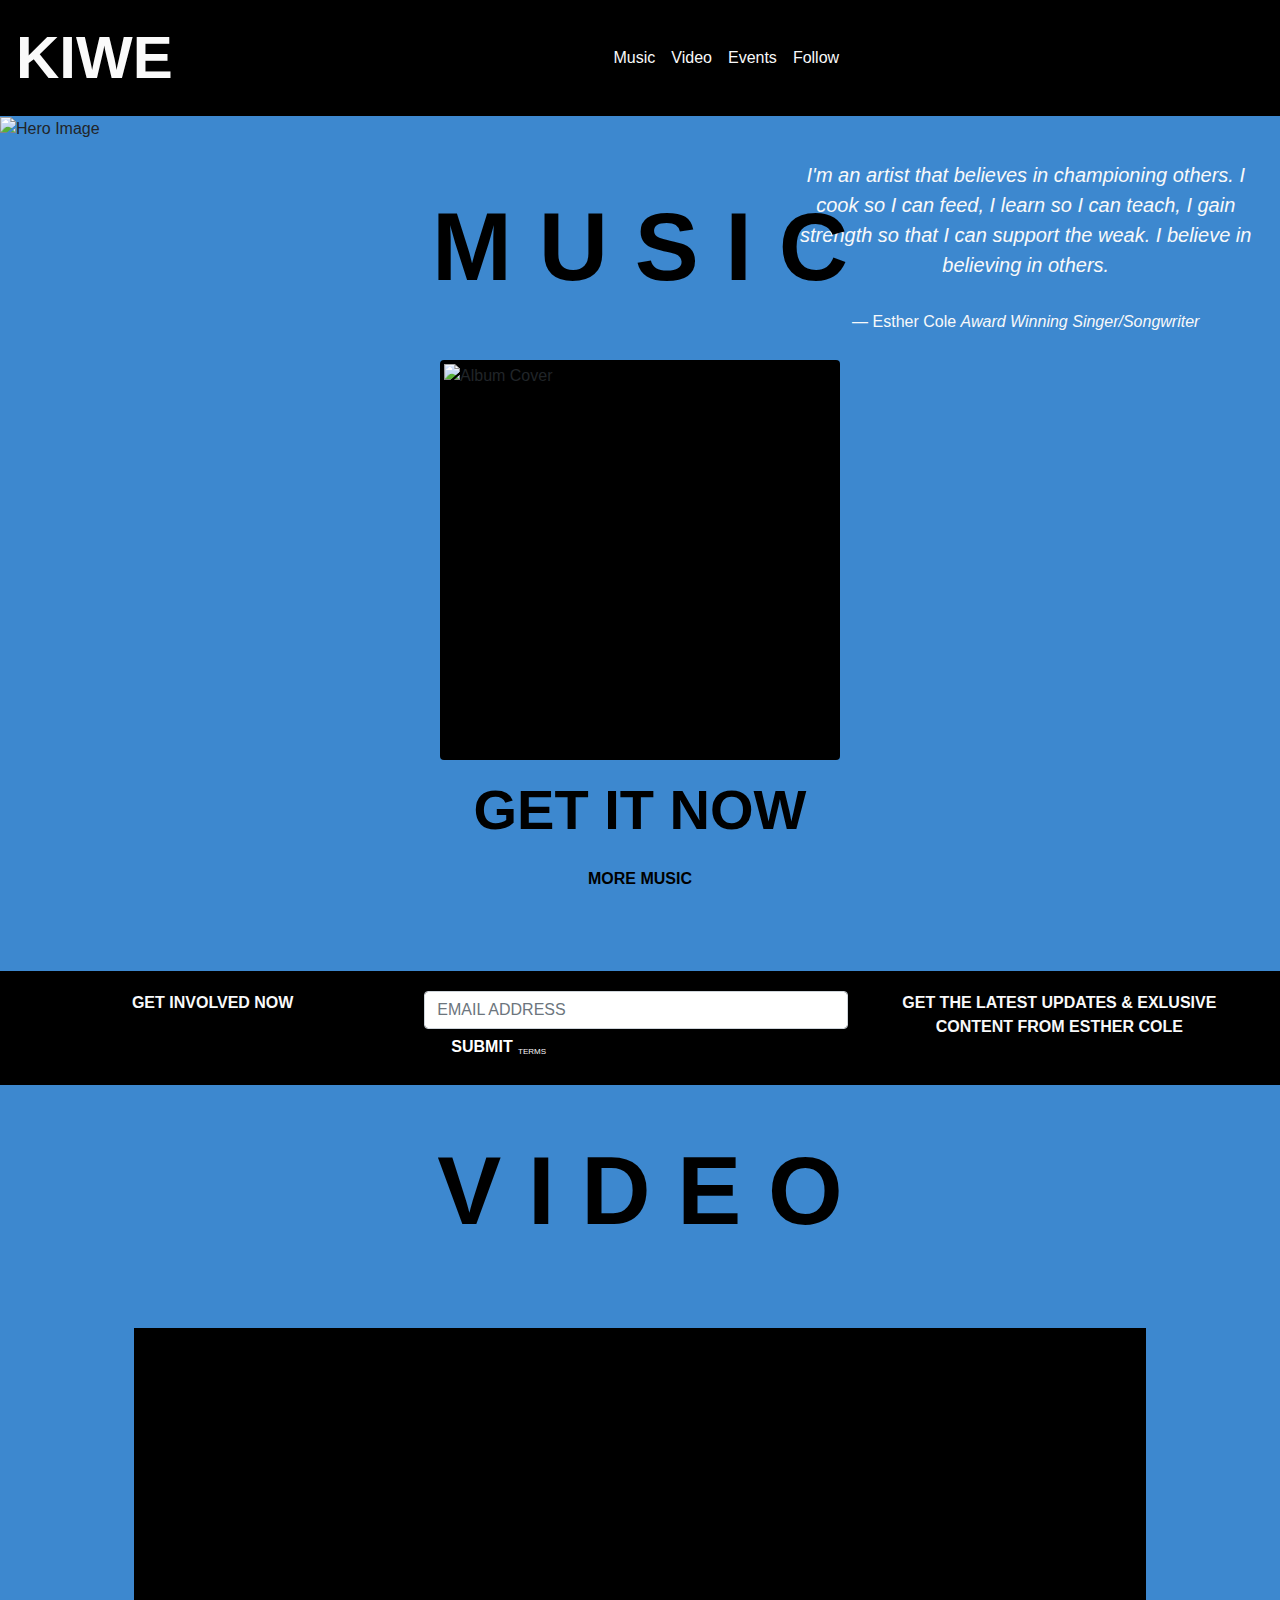
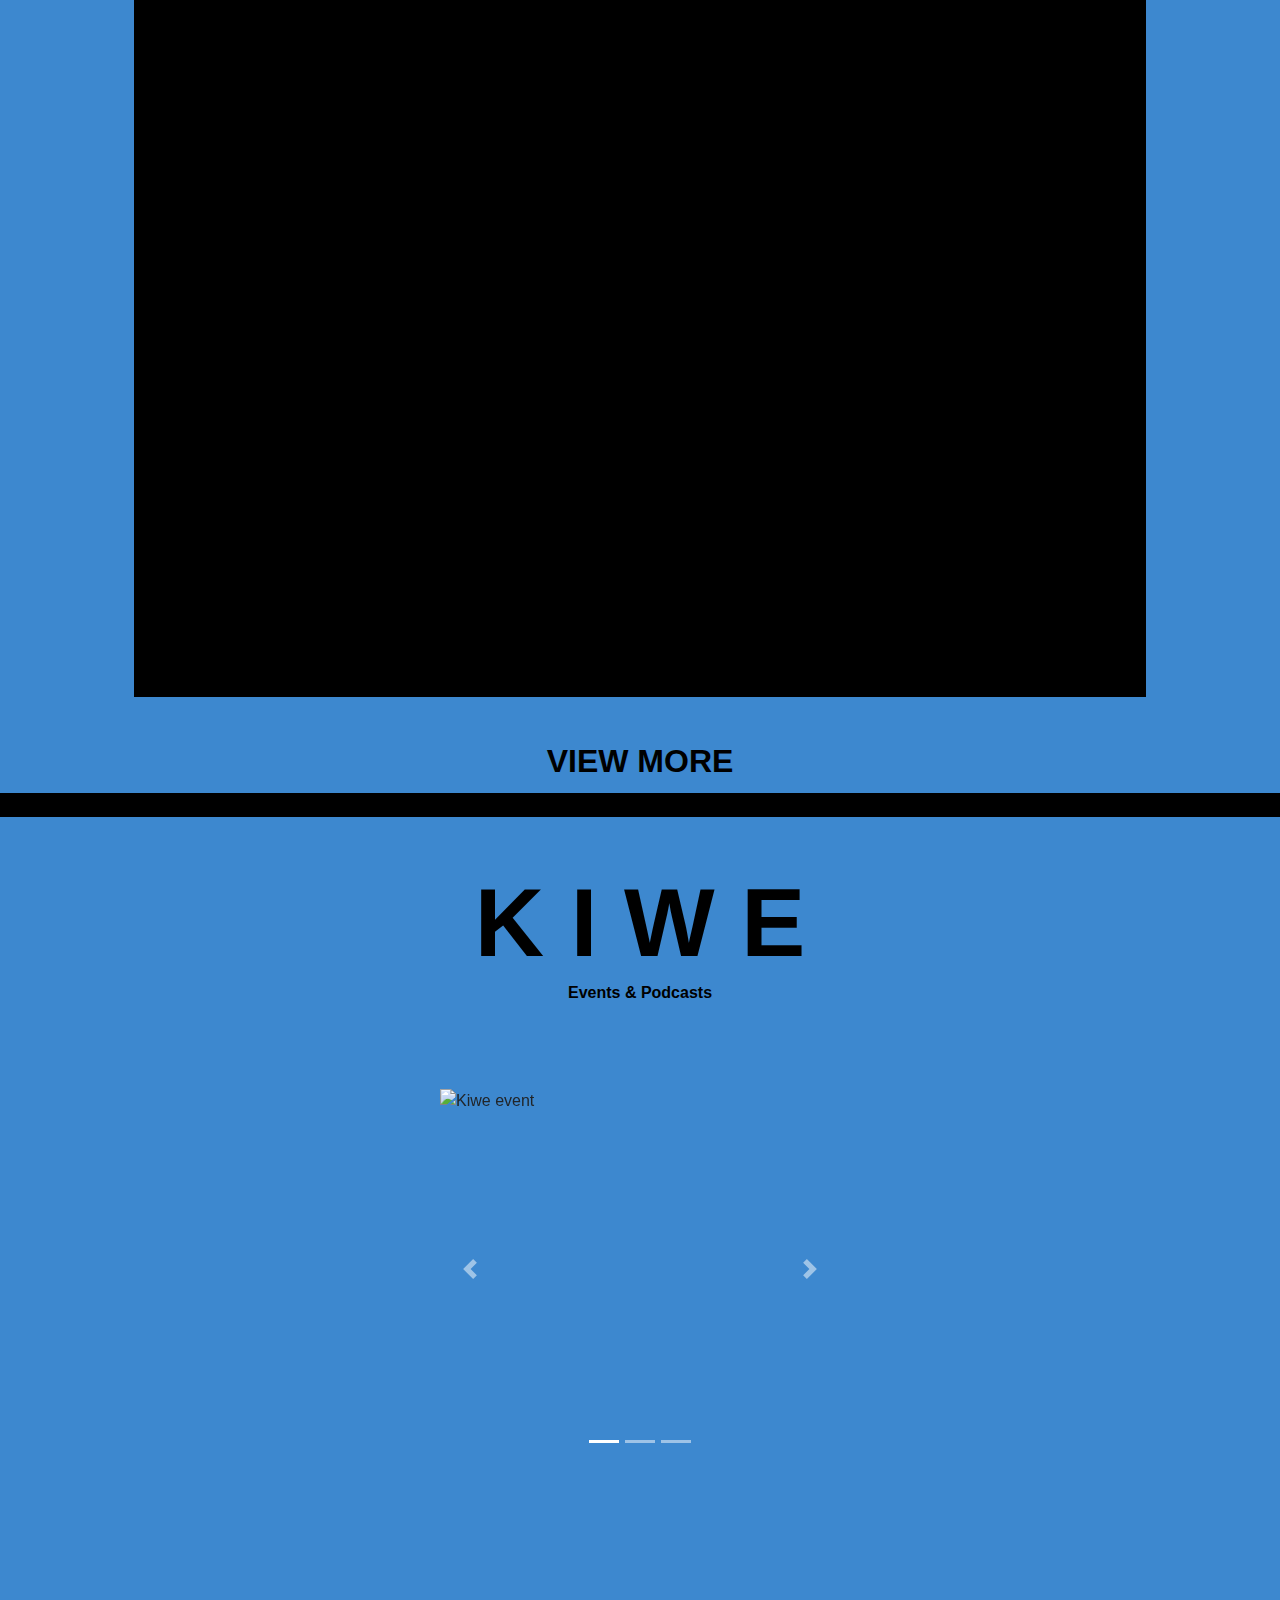
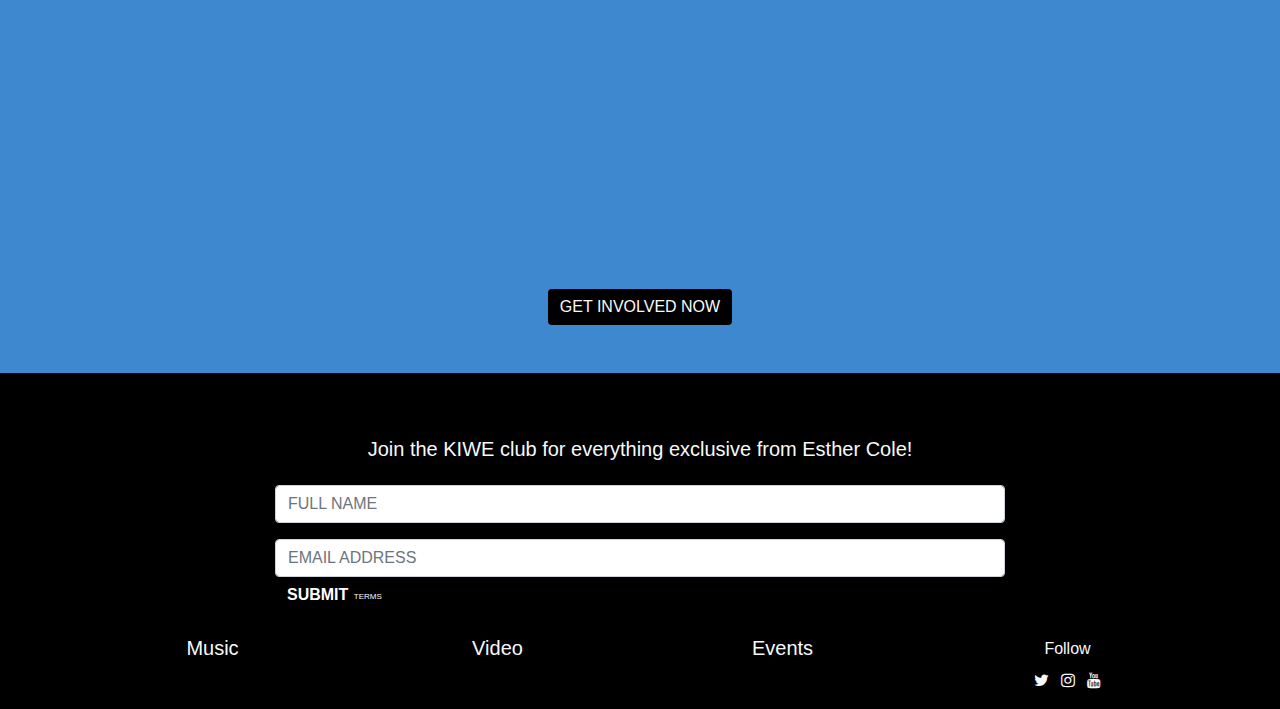
==== commit 889ad76b: "Placed subscription section into footer" ====
--- a/home.html
+++ b/home.html
@@ -13,8 +13,8 @@
     <header>
         <div class="container-fluid-12">
             <div class="row">
-                <div class="col-md">
-                    <nav class="navbar fixed-top navbar-expand-lg navbar-dark bg-dark">
+                <div class="col">
+                    <nav class="navbar navbar-expand-lg navbar-dark bg-dark">
                             <a class="navbar-brand" href="index.html"> <p class="kiwe-logo border-0 mb-0 pb-0">KIWE </p></a>
                             <button class="navbar-toggler" type="button" data-toggle="collapse" data-target="#navbarNav" aria-controls="navbarNav" aria-expanded="false" aria-label="Toggle navigation">
                                 <span class="navbar-toggler-icon"></span>
@@ -31,7 +31,7 @@
                                         <a class="nav-link text-light" href="home.html#events">Events</a>
                                     </li>
                                     <li class="nav-item"> 
-                                        <a class="nav-link text-light" data-toggle="modal" data-target="#exampleModal">Follow</a>
+                                        <a class="nav-link text-light" data-toggle="modal" data-target="#exampleModaltwo">Follow</a>
                                         
                                     </li>
                                 </ul>
@@ -44,9 +44,9 @@
     </header>
 <!--Hero IMAGE AND QUOTATION-->
     <section>
-        <div class="container-fluid-12">
-            <div class="row">
-                <div class="col-md-12">
+        <div id="music" class="container-fluid-12">
+            <div class="row">
+                <div class="col-sm-12">
                     <img src="images/hero.jpg" class="img-fluid hero" alt="Hero Image">
                         <blockquote class="blockquote top-right text-center">
                             <p class="mb-0 text-light font-italic">I'm an artist that believes in championing others. I cook so I can feed, I learn so I can teach, I gain strength so that I can support the weak. I believe in believing in others.</p> <br>
@@ -60,14 +60,14 @@
     <section>
         <div class="container-fluid-12 mb-0">
             <div class="row">
-                <div class="col-lg-12">
-                    <h1 id="music" class="display-1 text-uppercase text-dark font-weight-bold text-center pt-5 pb-5">m u s i c</h1>
+                <div class="col-sm-12">
+                    <h1 class="display-1 text-uppercase text-dark font-weight-bold text-center pt-5 pb-5">m u s i c</h1>
                     <!--Really want to do soemthing similiar to the quote div and write over the image the title of the song-->
                     <img src="images/album-cover.jpg" class="album-cover mx-auto d-block rounded img-thumbnail" alt="Album Cover">
                     <!---Underline "More music"--> 
                     <div class="container">
                         <div class="row">
-                            <div class="col-md-12 center">
+                            <div class="col-sm-12 center">
                                 <a href="https://awal.lnk.to/isittrue" class="text-decoration-none" target="_blank"><p class="display-4 pt-3 mb-0 text-uppercase font-weight-bold center text-dark">Get it now</p></a> <br>
                                 <a href="https://open.spotify.com/artist/2XKFS6Gohw5TKtjZDPAWV2" class="text-decoration-none" target="_blank"><p class="display-5 pb-3 text-uppercase font-weight-bold center text-dark">More Music</p></a>
                             </div>
@@ -105,7 +105,7 @@
     <section>
         <div class="container-fluid-12 mb-0">
             <div class="row">
-                <div class="col-lg-12">
+                <div class="col-sm-12">
                     <h1 class="display-1 mb-0 text-uppercase text-dark font-weight-bold text-center pt-5 pb-5" id="video">v i d e o</h1>
                 </div>
             </div>
@@ -125,7 +125,7 @@
          </div>
             <div class="container-fluid-12 pb-5 mb-5 pt-0 mt-0">
                 <div class="row">
-                    <div class="col-md-12">
+                    <div class="col-sm-12">
                         <a href="https://www.youtube.com/channel/UCN9gmDimSqXqYEn6_nLRVBw" target="_blank"><p class="text-decoration-none mx-auto alert-link text-uppercase text-decoration-none text-dark text-center more-videos">View More</p></a>
                     </div>
                 </div>
@@ -145,7 +145,7 @@
     <section>
         <div class="container-fluid-12">
             <div class="row">
-                <div class="col-lg-12">
+                <div class="col-sm-12">
                     <h1 class="display-1 text-uppercase text-dark mb-0 font-weight-bold text-center pt-5 pb-0" id="events">K I W E</h1>
                     <p class="text-center text-dark pt-0 mt-0 font-weight-bold pb-5">Events & Podcasts</p>
                 </div>
@@ -195,17 +195,17 @@
             <div class="row">
                 <div class="col-6 center mx-auto mb-0 pb-0">
                     <iframe swidth="760" height="515" src="https://www.youtube.com/embed/J5yyBRnsdpk" style="padding-top: 20px; width: 400px; height: 400px;" frameborder="0" allow="accelerometer; autoplay; clipboard-write; encrypted-media; gyroscope; picture-in-picture" allowfullscreen></iframe>
-                    <!-- Button trigger modal -->
+<!-- Button trigger modal -->
                     <button type="button" class="btn btn-primary bg-dark text-light center text-uppercase border-0" data-toggle="modal" data-target="#exampleModal">Get involved now</button>
                 </div>
             </div>
         </div> 
-        <!-- Modal -->
+<!-- Modal -->
         <div class="modal fade" id="exampleModal" tabindex="-1" aria-labelledby="exampleModalLabel" aria-hidden="true">
             <div class="modal-dialog">
                 <div class="modal-content bg-dark">
                     <div class="modal-header bg-dark">
-                        <h5 class="modal-title text-uppercase text-center text-light" id="exampleModalLabel">get exclusive updates about kiwe events</h5>
+                        <h5 class="modal-title text-capitalize text-center text-light" id="exampleModalLabel">Join KIWE's mailing list to get exclusive updates about kiwe events & podcasts</h5>
                         <button type="button" class="btn-close" data-bs-dismiss="modal" aria-label="Close"></button>
                     </div>
                 <div class="modal-body">
@@ -228,23 +228,48 @@
                             </p>
                         </div>
                     </div>
-                </div>
-                <div class="container-fluid-12 pb-5 mb-5">
-                    <div class="row">
-                        <div class="col-lg-8 mx-auto text-center text-light">
-                            <a href="#exampleModal" class="general-callout text-uppercase text-decoration-none text-center text-dark mx-auto font-weight-bold pt-0 mt-0 pb-5 mb-5">find out more</a> 
-                        </div>
-                    </div>
                 </div> 
             </div>
         
     </section>
-<!--SUBSCRIBE NOW-->
+    <section>
+    <!-- Modal -->
+        <div class="modal fade" id="exampleModaltwo" tabindex="-1" aria-labelledby="exampleModalLabel" aria-hidden="true">
+            <div class="modal-dialog">
+                <div class="modal-content bg-dark">
+                    <div class="modal-header bg-dark">
+                        <h5 class="modal-title text-capitalize text-center text-light" id="exampleModalLabeltwo">Join the KIWE mailing list to get exclusive updates and latest content from Esther Cole</h5>
+                        <button type="button" class="btn-close" data-bs-dismiss="modal" aria-label="Close"></button>
+                    </div>
+                <div class="modal-body">
+                    <div class="container opacity pl-3 pt-3 pb-3 pr-4">
+                        <div class="row">
+                            <div class="col-sm">
+                                <form class="center-form mt-3">
+                                    <div class="form-group row">
+                                        <input type="email" id="subscription" class="form-control" placeholder="EMAIL ADDRESS">
+                                    </div>
+                                </form>                    
+                            </div>
+                        </div>
+                    </div>
+                    </div>
+                        <div class="modal-footer">
+                            <button type="submit" class="btn btn-primary bg-transparent border-0 text-uppercase font-weight-bold pr-0" data-bs-dismiss="modal">Submit</button>
+                            <span><a class="btn terms text-light bolder font-weight-light" href="resources/t&c.pdf" target="_blank" role="button">TERMS</a></span>
+                        </div>
+                    </div>
+                </div> 
+            </div>
+        
+    </section>
+<!--FOOTER-->
+    <footer>
     <section>
         <div class="container-fluid-12 black-background pt-5 mt-5" id="follow">
             <div class="container">
                 <div class="row">
-                    <div class="col-lg-8 mx-auto">
+                    <div class="col-sm-8 mx-auto">
                     <div class="form-floating pt-3 mb-3">
                         <h5 class="text-light pb-3 center">Join the KIWE club for everything exclusive from Esther Cole!</h5>
                             <input type="text" class="form-control" id="floatingName" placeholder="FULL NAME">
@@ -259,30 +284,20 @@
             </div>
         </div>
     </section>
-        <section>
-        <div class="container-fluid-12 footer-buffer">
-            <div class="container">
-                <div class="row">
-                </div>
-            </div>
-        </div>
-    </section>
-<!--FOOTER-->
-    <footer>
-        <div class="container-fluid-12 black-background pt-3 mb-0 fixed-bottom">
+        <div id="footer-small" class="container-fluid-12 black-background pt-3 mb-0">
             <div class="container center mx-auto">
                 <div class="row" >
-                    <div class="col-md">
+                    <div class="col-sm">
                         <a href="home.html#music" class="btn text-light"><h5>Music</h5></a>
                     </div>
-                    <div class="col-md">
+                    <div class="col-sm">
                         <a href="home.html#video" class="btn text-light"><h5>Video</h5></a>
                     </div>
-                    <div class="col-md">
+                    <div class="col-sm">
                         <a href="home.html#events" class="btn text-light"><h5>Events</h5></a>
                     </div>
-                <div class="col-md">
-                    <a href="home.html#follow" class="btn text-light"><h5>Follow</h5></a>
+                <div class="col-sm">
+                    <a class="nav-link text-light" data-toggle="modal" data-target="#exampleModaltwo">Follow</a>
                         <ul class="list-inline social-links">
                             <li class="list-inline-item">
                                 <a target ="_blank" href="https://twitter.com/iamesthercole">
--- a/assets/css/style.css
+++ b/assets/css/style.css
@@ -1,9 +1,13 @@
 @import url('https://fonts.googleapis.com/css2?family=Oswald:wght@200;300;400;500&display=swap');
-
+html,body{
+    width: 100%;
+    height: 100%;
+}
 body {
     background-color:#3d88cf;
     margin: 0;
 }
+
 
 section {
     scroll-padding-top: 200px;
@@ -140,4 +144,12 @@
     font-size: 0.5em !important;
     padding-left: 0px !important;
     padding-top: 10px !important;
+}
+
+@media screen and (max-width: 1393px) {
+    # {
+        width: 100%;
+        height: 100px;
+        margin: 0 auto;
+    }
 }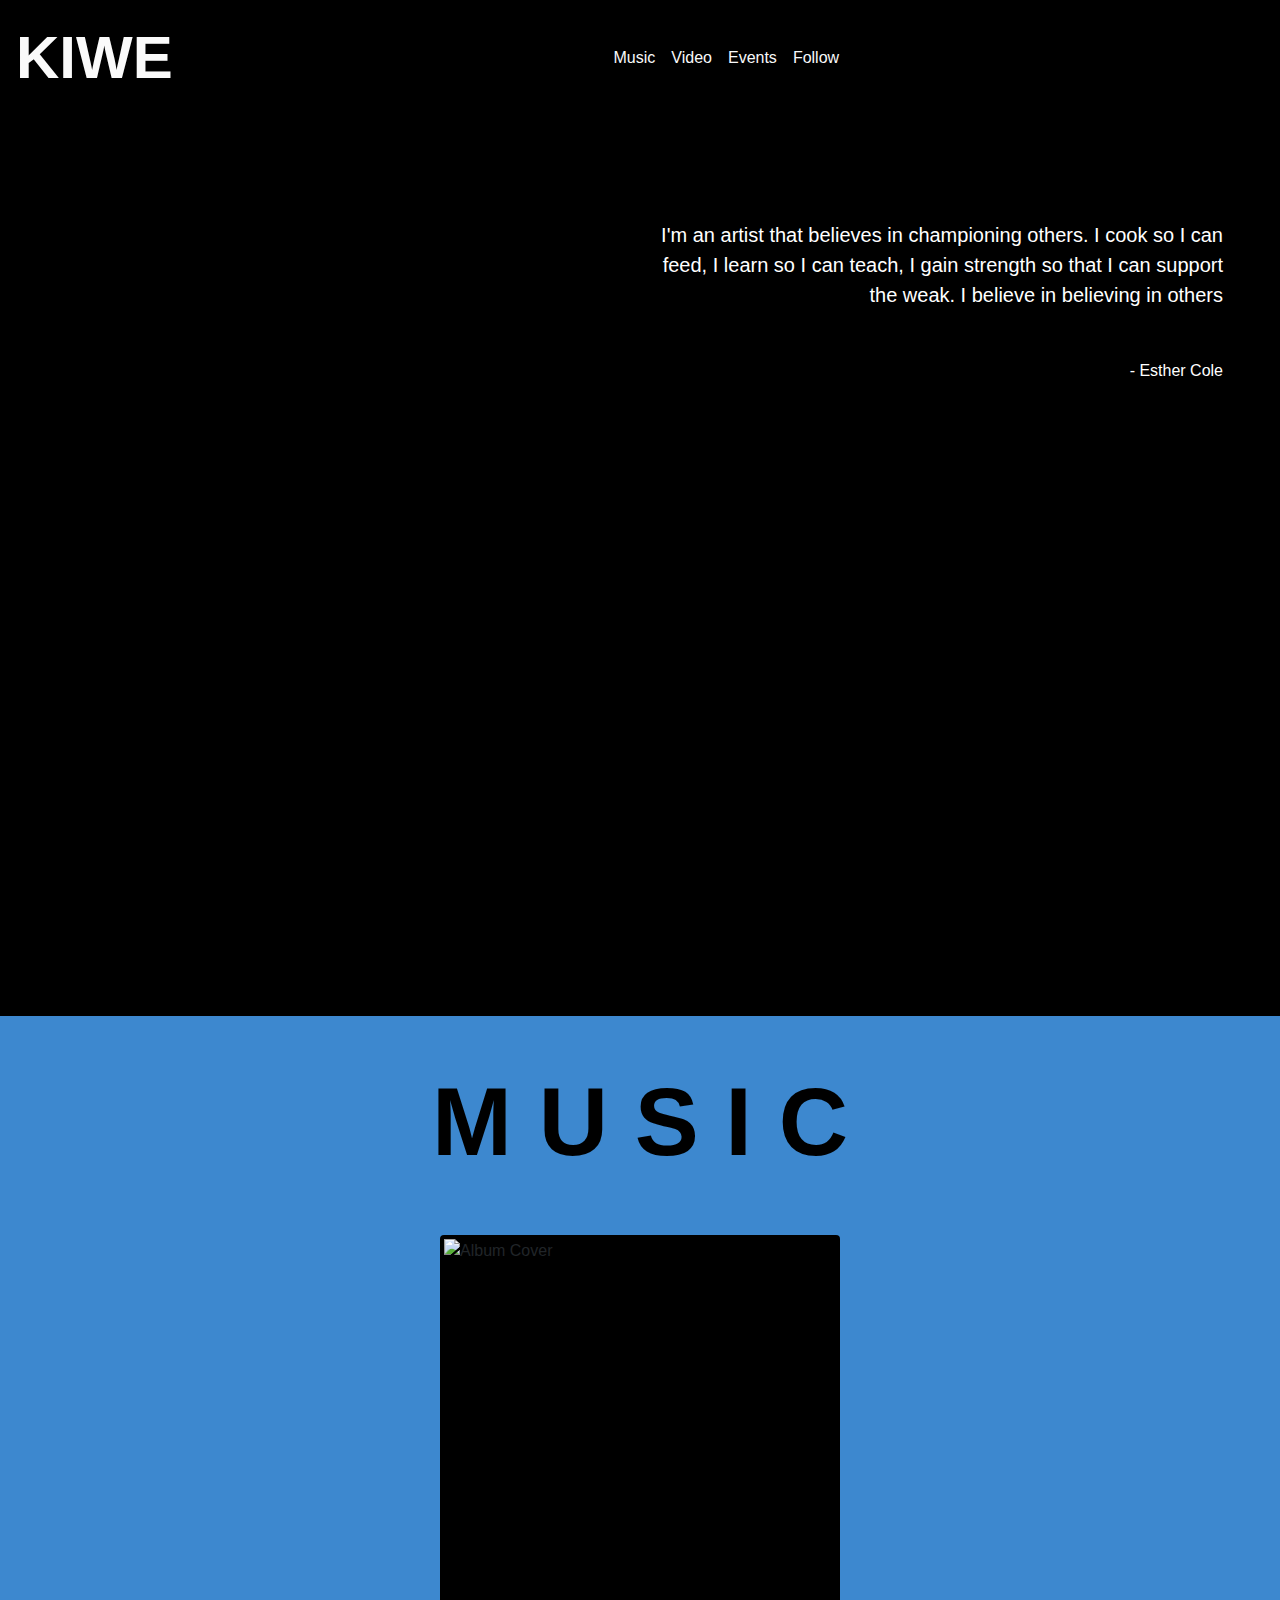
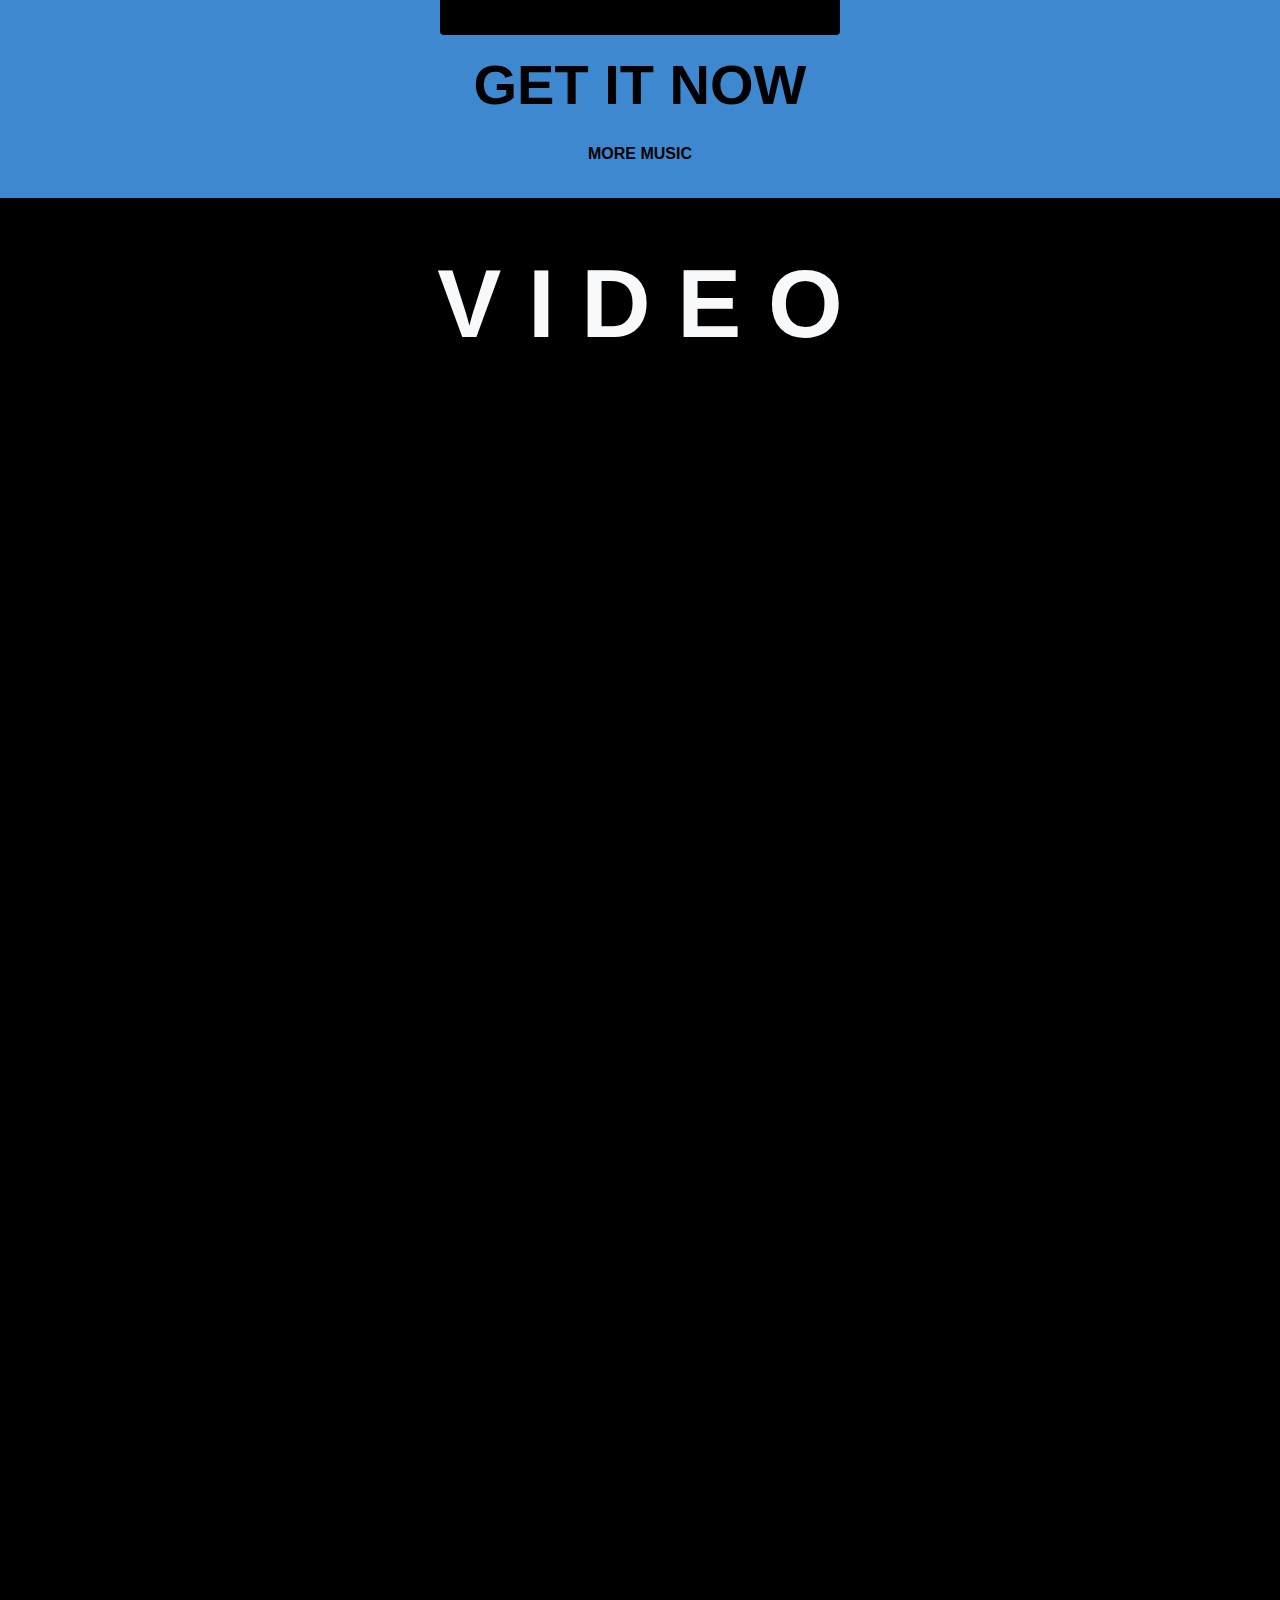
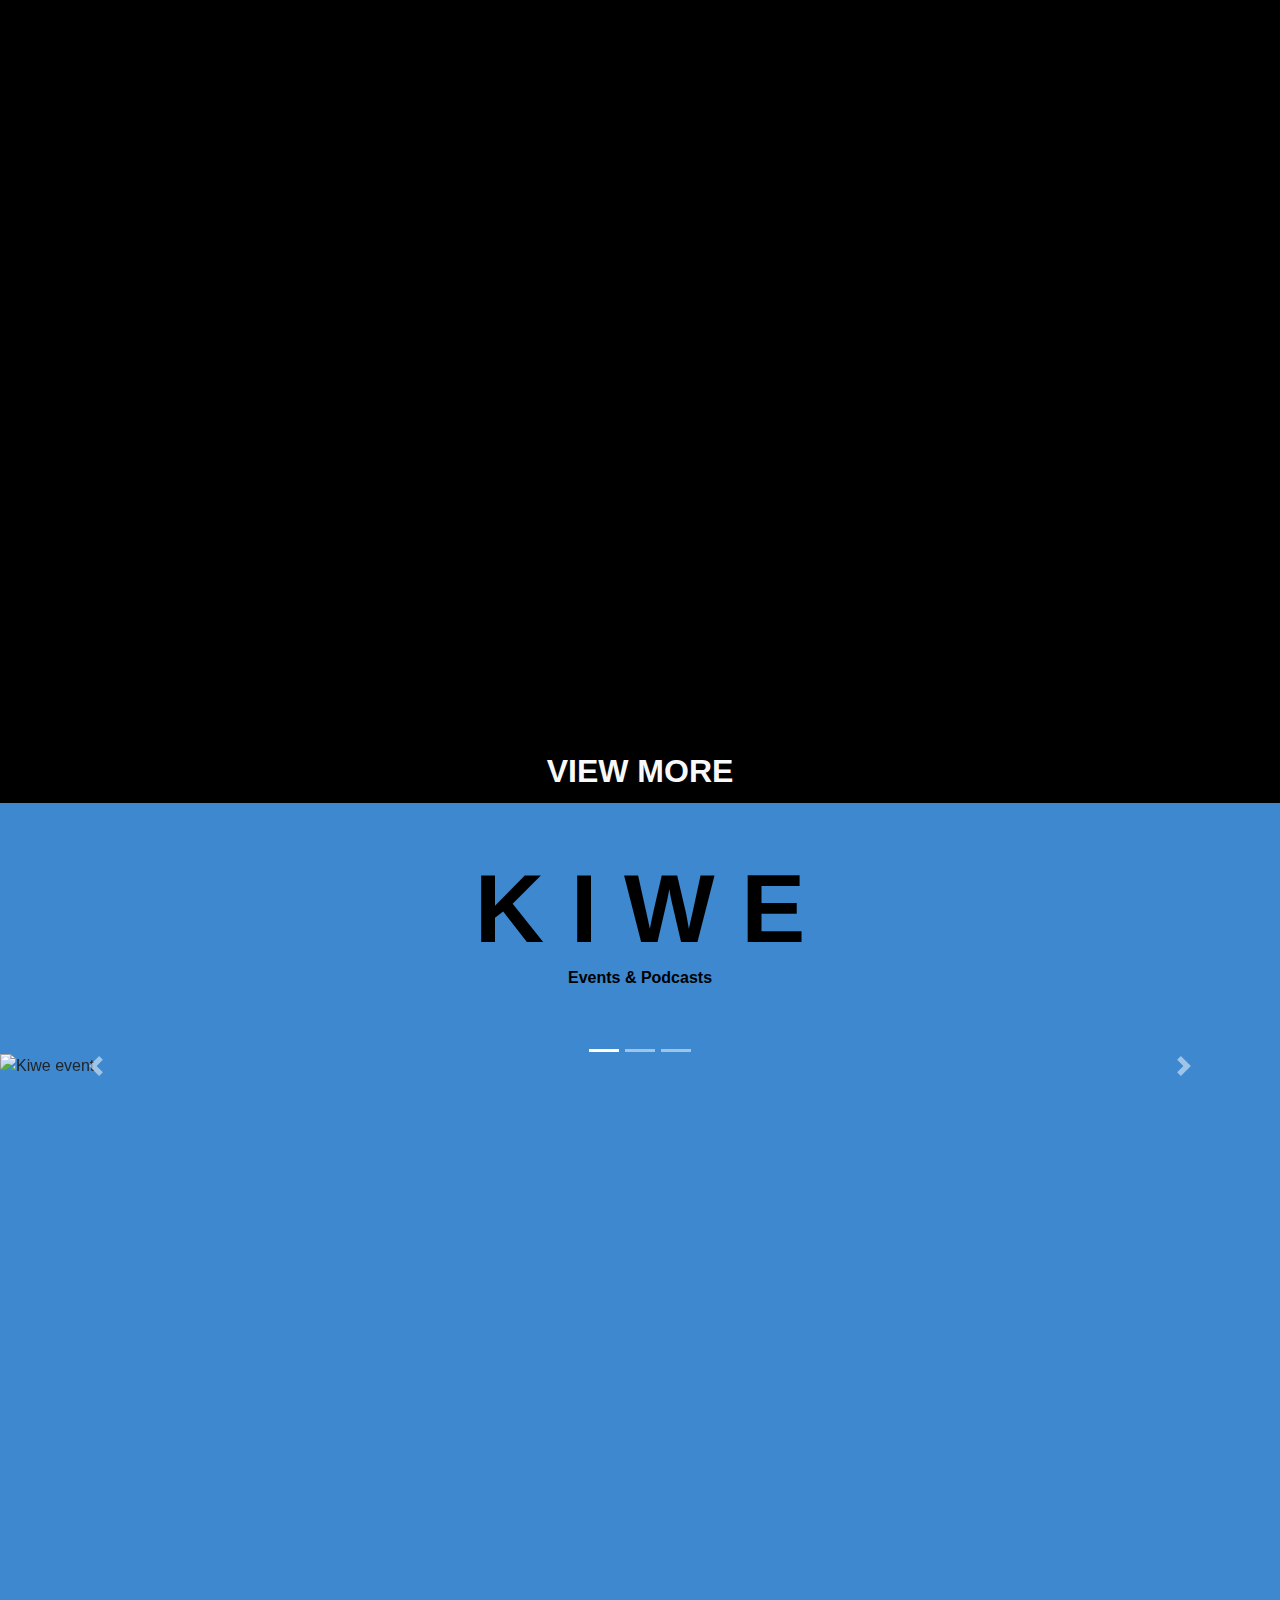
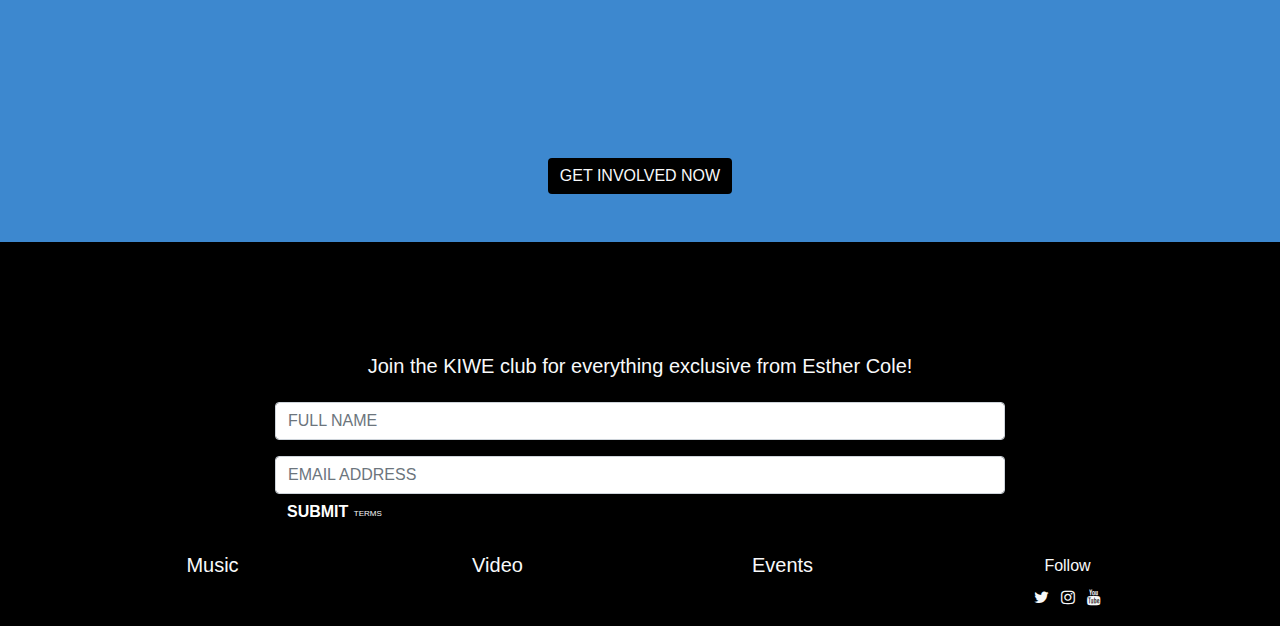
==== commit 45521395: "Added Acknowledements to README file" ====
--- a/home.html
+++ b/home.html
@@ -1,328 +1,240 @@
 <!DOCTYPE html>
 <html lang="en">
+
 <head>
- <meta charset="UTF-8">
-    <meta name="viewport" content="width=device-width, initial-scale=1.0">
-    <link rel="stylesheet" href="https://stackpath.bootstrapcdn.com/bootstrap/4.4.1/css/bootstrap.min.css" integrity="sha384-Vkoo8x4CGsO3+Hhxv8T/Q5PaXtkKtu6ug5TOeNV6gBiFeWPGFN9MuhOf23Q9Ifjh" crossorigin="anonymous">
-    <link rel="stylesheet" href="https://stackpath.bootstrapcdn.com/font-awesome/4.7.0/css/font-awesome.min.css" integrity="sha384-wvfXpqpZZVQGK6TAh5PVlGOfQNHSoD2xbE+QkPxCAFlNEevoEH3Sl0sibVcOQVnN" crossorigin="anonymous">  
-    <link rel="stylesheet" href="assets/css/style.css">
-    <title>KIWE</title>
+	<meta charset="UTF-8">
+	<meta name="viewport" content="width=device-width, initial-scale=1.0">
+	<link rel="stylesheet" href="https://stackpath.bootstrapcdn.com/bootstrap/4.4.1/css/bootstrap.min.css" integrity="sha384-Vkoo8x4CGsO3+Hhxv8T/Q5PaXtkKtu6ug5TOeNV6gBiFeWPGFN9MuhOf23Q9Ifjh" crossorigin="anonymous">
+	<link rel="stylesheet" href="https://stackpath.bootstrapcdn.com/font-awesome/4.7.0/css/font-awesome.min.css" integrity="sha384-wvfXpqpZZVQGK6TAh5PVlGOfQNHSoD2xbE+QkPxCAFlNEevoEH3Sl0sibVcOQVnN" crossorigin="anonymous">
+	<link rel="stylesheet" href="assets/css/style.css">
+	<title>KIWE</title>
 </head>
+
 <body>
-<!--NAVIGATION BAR-->
-    <header>
-        <div class="container-fluid-12">
-            <div class="row">
-                <div class="col">
-                    <nav class="navbar navbar-expand-lg navbar-dark bg-dark">
-                            <a class="navbar-brand" href="index.html"> <p class="kiwe-logo border-0 mb-0 pb-0">KIWE </p></a>
-                            <button class="navbar-toggler" type="button" data-toggle="collapse" data-target="#navbarNav" aria-controls="navbarNav" aria-expanded="false" aria-label="Toggle navigation">
-                                <span class="navbar-toggler-icon"></span>
-                            </button>
-                            <div class="collapse navbar-collapse justify-content-center" id="navbarNav">
-                                <ul class="navbar-nav">
-                                    <li class="nav-item active">
-                                        <a class="nav-link text-light" href="home.html#music">Music<span class="sr-only">(current)</span></a>
-                                    </li>
-                                    <li class="nav-item">
-                                        <a class="nav-link text-light" href="home.html#video">Video</a>
-                                    </li>
-                                    <li class="nav-item">
-                                        <a class="nav-link text-light" href="home.html#events">Events</a>
-                                    </li>
-                                    <li class="nav-item"> 
-                                        <a class="nav-link text-light" data-toggle="modal" data-target="#exampleModaltwo">Follow</a>
-                                        
-                                    </li>
-                                </ul>
-                            </div>
-
-                    </nav>
-                </div>
-            </div>
-        </div>
-    </header>
-<!--Hero IMAGE AND QUOTATION-->
-    <section>
-        <div id="music" class="container-fluid-12">
-            <div class="row">
-                <div class="col-sm-12">
-                    <img src="images/hero.jpg" class="img-fluid hero" alt="Hero Image">
-                        <blockquote class="blockquote top-right text-center">
-                            <p class="mb-0 text-light font-italic">I'm an artist that believes in championing others. I cook so I can feed, I learn so I can teach, I gain strength so that I can support the weak. I believe in believing in others.</p> <br>
-                                <footer class="blockquote-footer text-light">Esther Cole <cite title="Source Title">Award Winning Singer/Songwriter</cite></footer>
-                        </blockquote>
-                </div>
-            </div>
-        </div>
-    </section>
-<!--MUSIC SECTION-->
-    <section>
-        <div class="container-fluid-12 mb-0">
-            <div class="row">
-                <div class="col-sm-12">
-                    <h1 class="display-1 text-uppercase text-dark font-weight-bold text-center pt-5 pb-5">m u s i c</h1>
-                    <!--Really want to do soemthing similiar to the quote div and write over the image the title of the song-->
-                    <img src="images/album-cover.jpg" class="album-cover mx-auto d-block rounded img-thumbnail" alt="Album Cover">
-                    <!---Underline "More music"--> 
-                    <div class="container">
-                        <div class="row">
-                            <div class="col-sm-12 center">
-                                <a href="https://awal.lnk.to/isittrue" class="text-decoration-none" target="_blank"><p class="display-4 pt-3 mb-0 text-uppercase font-weight-bold center text-dark">Get it now</p></a> <br>
-                                <a href="https://open.spotify.com/artist/2XKFS6Gohw5TKtjZDPAWV2" class="text-decoration-none" target="_blank"><p class="display-5 pb-3 text-uppercase font-weight-bold center text-dark">More Music</p></a>
-                            </div>
-                        </div>
+	<!--NAVIGATION BAR-->
+	<header>
+		<div class="container-fluid-12">
+			<div class="row">
+				<div class="col">
+					<nav class="navbar navbar-expand-lg navbar-dark bg-dark">
+						<a class="navbar-brand" href="index.html">
+							<p class="kiwe-logo border-0 mb-0 pb-0">KIWE </p>
+						</a>
+						<button class="navbar-toggler" type="button" data-toggle="collapse" data-target="#navbarNav" aria-controls="navbarNav" aria-expanded="false" aria-label="Toggle navigation"> <span class="navbar-toggler-icon"></span> </button>
+						<div class="collapse navbar-collapse justify-content-center" id="navbarNav">
+							<ul class="navbar-nav">
+								<li class="nav-item active"> <a class="nav-link text-light" href="home.html#music">Music<span class="sr-only">(current)</span></a> </li>
+								<li class="nav-item"> <a class="nav-link text-light" href="home.html#video">Video</a> </li>
+								<li class="nav-item"> <a class="nav-link text-light" href="home.html#events">Events</a> </li>
+								<li class="nav-item"> <a class="nav-link text-light" data-toggle="modal" data-target="#exampleModaltwo">Follow</a> </li>
+							</ul>
+						</div>
+					</nav>
+				</div>
+			</div>
+		</div>
+	</header>
+	<!--Hero IMAGE AND QUOTATION-->
+    <div id="music">
+        <div class="row">
+            <div class="col-sm-12 main-img full-h">
+                <div class="container">
+                    <div class="jumbotron custom-jumbotron">
+                        <p class="lead fw-lighter">I'm an artist that believes in championing others. I cook so I can feed, I learn so I can teach, I gain strength so that I can support the weak. I believe in believing in others</p>
+                        <hr class="my-4">
+                        <p>- Esther Cole</p>
                     </div>
                 </div>
             </div>
         </div>
-    </section>
-<!--SUBSCRIBE TO THE MAILING LIST SECTION-->
-    <section>
-        <div class="mt-5 container-fluid-12 black-background pl-3 pt-3 pb-1 pr-4">
-            <div class="row">
-                <div class="col-sm text-light text-uppercase center pt-1">
-                    <p class=" font-weight-bold">Get involved now</p>
-                </div>
-                <div class="col-sm pb-0 mb-0">
-                    <form class="center-form mt-1">
-                        <div class="form-group row">
-                            <input type="email" id="subscribe" class="form-control" placeholder="EMAIL ADDRESS">
-                            <div class="col">
-                                <button type="submit" class="btn btn-primary bg-transparent border-0 text-uppercase font-weight-bold pr-0">Submit</button>
-                                <span><a class="btn terms text-light bolder pb-0 mb-0 font-weight-light" href="resources/t&c.pdf" target="_blank" role="button">TERMS</a></span>
-                            </div>
-                        </div>
-                    </form>                    
-                </div>
-                <div class="col-sm text-light text-uppercase pb-0 mb-0 pt-1 text-wrap center">
-                    <p class="pb-0 mb-0 font-weight-bold">get the latest updates & exlusive content from esther cole</p>
-                </div>
-            </div>
-        </div>
-    </section>
-<!--VIDEO SECTION-->
-    <section>
-        <div class="container-fluid-12 mb-0">
-            <div class="row">
-                <div class="col-sm-12">
-                    <h1 class="display-1 mb-0 text-uppercase text-dark font-weight-bold text-center pt-5 pb-5" id="video">v i d e o</h1>
-                </div>
-            </div>
-        </div>
-        <div class="container center mx-auto pt-3 pl-5 pr-5">
-            <div class="row videodiv pt-3 ml-3 mr-3">
-                <div class="col pt-4 bg-dark">
-                    <iframe width="560" height="315" src="https://www.youtube.com/embed/2xFYqyE_BNU" frameborder="0" allow="accelerometer; autoplay; clipboard-write; encrypted-media; gyroscope; picture-in-picture" allowfullscreen id="isittrue"></iframe> 
-                </div>
-                <div class="col bg-dark">
-                    <iframe width="560" height="315" src="https://www.youtube.com/embed/5ujQkL48PrY" frameborder="0" allow="accelerometer; autoplay; clipboard-write; encrypted-media; gyroscope; picture-in-picture" allowfullscreen></iframe>
-                </div>
-                <div class="col bg-dark">
-                    <iframe width="560" height="315" src="https://www.youtube.com/embed/LO0jtMAAt4Y" frameborder="0" allow="accelerometer; autoplay; clipboard-write; encrypted-media; gyroscope; picture-in-picture" allowfullscreen></iframe>
-                </div>
-            </div>
-         </div>
-            <div class="container-fluid-12 pb-5 mb-5 pt-0 mt-0">
-                <div class="row">
-                    <div class="col-sm-12">
-                        <a href="https://www.youtube.com/channel/UCN9gmDimSqXqYEn6_nLRVBw" target="_blank"><p class="text-decoration-none mx-auto alert-link text-uppercase text-decoration-none text-dark text-center more-videos">View More</p></a>
-                    </div>
-                </div>
-            </div>
-    </section>
-<!--SUBSCRIBE TO THE MAILING LIST SECTION-->
-    <section>
-        <div class="mt-5 container-fluid-12 black-background pl-3 pt-3 pb-1 pr-4">
-            <div class="row">
-                <div class="col-sm text-light text-uppercase center pt-1">
-                
-                </div>                 
-            </div>
-        </div>
-    </section>
-<!--EVENTS SECTION-->
-    <section>
-        <div class="container-fluid-12">
-            <div class="row">
-                <div class="col-sm-12">
-                    <h1 class="display-1 text-uppercase text-dark mb-0 font-weight-bold text-center pt-5 pb-0" id="events">K I W E</h1>
-                    <p class="text-center text-dark pt-0 mt-0 font-weight-bold pb-5">Events & Podcasts</p>
-                </div>
-            </div>
-        </div>
-       <div class="container-fluid-12">
-            <div class="row">
-                <div class="col-6 mx-auto">
-                <!--CAROUSEL-->
-            
-                <!--INDICATORS-->
-                    <div id="carouselExampleIndicators" class="carousel slide mx-auto" style="padding-top: 20px; margin-bottom: 20px; width: 400px; height: 400px" data-ride="carousel">
-                        <ol class="carousel-indicators">
-                            <li data-target="#carouselExampleIndicators" data-slide-to="0" class="active"></li>
-                            <li data-target="#carouselExampleIndicators" data-slide-to="1"></li>
-                            <li data-target="#carouselExampleIndicators" data-slide-to="2"></li>
-                        </ol>
-                <!--WRAPPER FOR SLIDES-->
-                        <div class="carousel-inner">
-                            <div class="carousel-item active">
-                                <img src="images/kiwe1.jpg" class="d-block w-100" alt="Kiwe event">
-                            </div>
-
-                            <div class="carousel-item">
-                                <img src="images/kiwe2.jpg" class="d-block w-100" alt="Pop artist singing">
-                            </div>
-                            
-                            <div class="carousel-item">
-                                <img src="images/kiwe3.jpg" class="d-block w-100" alt="Rap artist singing">
-                            </div>
-                        </div>
-                <!--LEFT AND RIGHT CONTROLLERS-->
-                        <a class="carousel-control-prev" href="#carouselExampleIndicators" role="button" data-slide="prev">
-                            <span class="carousel-control-prev-icon" aria-hidden="true"></span>
-                            <span class="sr-only">Previous</span>
-                        </a>
-
-                        <a class="carousel-control-next" href="#carouselExampleIndicators" role="button" data-slide="next">
-                            <span class="carousel-control-next-icon" aria-hidden="true"></span>
-                            <span class="sr-only" style="color: #fafafa;">Next</span>
-                        </a>
-                    </div>
-                </div>
-            </div>
-        </div> 
-        <div class="container-fluid-12">
-            <div class="row">
-                <div class="col-6 center mx-auto mb-0 pb-0">
-                    <iframe swidth="760" height="515" src="https://www.youtube.com/embed/J5yyBRnsdpk" style="padding-top: 20px; width: 400px; height: 400px;" frameborder="0" allow="accelerometer; autoplay; clipboard-write; encrypted-media; gyroscope; picture-in-picture" allowfullscreen></iframe>
-<!-- Button trigger modal -->
-                    <button type="button" class="btn btn-primary bg-dark text-light center text-uppercase border-0" data-toggle="modal" data-target="#exampleModal">Get involved now</button>
-                </div>
-            </div>
-        </div> 
-<!-- Modal -->
-        <div class="modal fade" id="exampleModal" tabindex="-1" aria-labelledby="exampleModalLabel" aria-hidden="true">
-            <div class="modal-dialog">
-                <div class="modal-content bg-dark">
-                    <div class="modal-header bg-dark">
-                        <h5 class="modal-title text-capitalize text-center text-light" id="exampleModalLabel">Join KIWE's mailing list to get exclusive updates about kiwe events & podcasts</h5>
-                        <button type="button" class="btn-close" data-bs-dismiss="modal" aria-label="Close"></button>
-                    </div>
-                <div class="modal-body">
-                    <div class="container opacity pl-3 pt-3 pb-3 pr-4">
-                        <div class="row">
-                            <div class="col-sm">
-                                <form class="center-form mt-3">
-                                    <div class="form-group row">
-                                        <input type="email" id="subscription" class="form-control" placeholder="EMAIL ADDRESS">
-                                    </div>
-                                </form>                    
-                            </div>
-                        </div>
-                    </div>
-                    </div>
-                        <div class="modal-footer">
-                            <button type="submit" class="btn btn-primary bg-transparent border-0 text-uppercase font-weight-bold pr-0" data-bs-dismiss="modal">Submit</button>
-                            <span><a class="btn terms text-light bolder font-weight-light" href="resources/t&c.pdf" target="_blank" role="button">TERMS</a></span>
-                             <p class="display-5 text-light text-center">KIWE is a music and networking enterprise shaped in the form of events and podcasts. KIWE was created as a way for songwriter, recording artist and entrepreneur Esther Cole to share her music and engage with other industry professionals, creatives and music lovers around the UK. KIWE was also founded on values of love and support, so therefore also provides a platform for other artists to showcase their work and meet new people too. It's a space for lovers of music to be at home with "family" and be immersed in authentic urban sounds that express love, pain, adventure, new beginnings, success and revelations. KIWE events and podcasts are characterised by laughter, fun, debates and games. We listen, we sing, we dance, we talk and we look forward to the next KIWE adventure.
-                            </p>
-                        </div>
-                    </div>
-                </div> 
-            </div>
-        
-    </section>
-    <section>
-    <!-- Modal -->
-        <div class="modal fade" id="exampleModaltwo" tabindex="-1" aria-labelledby="exampleModalLabel" aria-hidden="true">
-            <div class="modal-dialog">
-                <div class="modal-content bg-dark">
-                    <div class="modal-header bg-dark">
-                        <h5 class="modal-title text-capitalize text-center text-light" id="exampleModalLabeltwo">Join the KIWE mailing list to get exclusive updates and latest content from Esther Cole</h5>
-                        <button type="button" class="btn-close" data-bs-dismiss="modal" aria-label="Close"></button>
-                    </div>
-                <div class="modal-body">
-                    <div class="container opacity pl-3 pt-3 pb-3 pr-4">
-                        <div class="row">
-                            <div class="col-sm">
-                                <form class="center-form mt-3">
-                                    <div class="form-group row">
-                                        <input type="email" id="subscription" class="form-control" placeholder="EMAIL ADDRESS">
-                                    </div>
-                                </form>                    
-                            </div>
-                        </div>
-                    </div>
-                    </div>
-                        <div class="modal-footer">
-                            <button type="submit" class="btn btn-primary bg-transparent border-0 text-uppercase font-weight-bold pr-0" data-bs-dismiss="modal">Submit</button>
-                            <span><a class="btn terms text-light bolder font-weight-light" href="resources/t&c.pdf" target="_blank" role="button">TERMS</a></span>
-                        </div>
-                    </div>
-                </div> 
-            </div>
-        
-    </section>
-<!--FOOTER-->
-    <footer>
-    <section>
-        <div class="container-fluid-12 black-background pt-5 mt-5" id="follow">
-            <div class="container">
-                <div class="row">
-                    <div class="col-sm-8 mx-auto">
-                    <div class="form-floating pt-3 mb-3">
-                        <h5 class="text-light pb-3 center">Join the KIWE club for everything exclusive from Esther Cole!</h5>
-                            <input type="text" class="form-control" id="floatingName" placeholder="FULL NAME">
-                        </div>
-                        <div class="form-floating">
-                            <input type="email" class="form-control" id="floatingInput" placeholder="EMAIL ADDRESS">
-                            <button type="submit" class="btn btn-primary bg-transparent border-0 text-uppercase font-weight-bold pr-0">Submit</button>
-                            <span><a class="btn terms text-light bolder font-weight-light" href="resources/t&c.pdf" target="_blank" role="button">TERMS</a></span>  
-                        </div>                
-                    </div>
-                </div>
-            </div>
-        </div>
-    </section>
-        <div id="footer-small" class="container-fluid-12 black-background pt-3 mb-0">
-            <div class="container center mx-auto">
-                <div class="row" >
-                    <div class="col-sm">
-                        <a href="home.html#music" class="btn text-light"><h5>Music</h5></a>
-                    </div>
-                    <div class="col-sm">
-                        <a href="home.html#video" class="btn text-light"><h5>Video</h5></a>
-                    </div>
-                    <div class="col-sm">
-                        <a href="home.html#events" class="btn text-light"><h5>Events</h5></a>
-                    </div>
-                <div class="col-sm">
-                    <a class="nav-link text-light" data-toggle="modal" data-target="#exampleModaltwo">Follow</a>
-                        <ul class="list-inline social-links">
-                            <li class="list-inline-item">
-                                <a target ="_blank" href="https://twitter.com/iamesthercole">
-                                    <i class="fa fa-twitter text-light" aria-hidden="true"></i>
-                                    <span class="sr-only">Twitter</span>
-                                </a>
-                            </li>
-                            <li class="list-inline-item">
-                                <a target ="_blank" href="https://www.instagram.com/kickingitwithes/">
-                                    <i class="fa fa-instagram text-light" aria-hidden="true"></i>
-                                    <span class="sr-only">Instagram</span>
-                                </a>
-                            </li>
-                            <li class="list-inline-item">
-                                <a target ="_blank" href="https://www.youtube.com/channel/UCN9gmDimSqXqYEn6_nLRVBw">
-                                    <i class="fa fa-youtube text-light" aria-hidden="true"></i>
-                                    <span class="sr-only">YouTube</span>
-                                </a>
-                            </li>
-                        </ul>
-                    </div>
-                </div>
-            </div>
-        </div>
-    </footer>
+    </div>
+	<!--MUSIC SECTION-->
+	<section>
+		<div class="container-fluid-12 blue-background mb-0" id="musicsection">
+			<div class="row">
+				<div class="col-sm-12">
+					<h1 class="display-1 title text-uppercase text-dark font-weight-bold text-center pt-5 pb-5">m u s i c</h1>
+					<!--Really want to do soemthing similiar to the quote div and write over the image the title of the song--><img src="resources/images/album-cover.jpg" class="album-cover mx-auto d-block rounded img-thumbnail" alt="Album Cover">
+					<!---Underline "More music"-->
+					<div class="container">
+						<div class="row">
+							<div class="col-sm-12 center">
+								<a href="https://awal.lnk.to/isittrue" class="text-decoration-none" target="_blank">
+									<p class="display-4 pt-3 mb-0 text-uppercase font-weight-bold center text-dark">Get it now</p>
+								</a>
+								<br>
+								<a href="https://open.spotify.com/artist/2XKFS6Gohw5TKtjZDPAWV2" class="text-decoration-none" target="_blank">
+									<p class="display-5 pb-3 text-uppercase font-weight-bold center text-dark">More Music</p>
+								</a>
+							</div>
+						</div>
+					</div>
+				</div>
+			</div>
+		</div>
+	</section>
+	<!--VIDEO SECTION-->
+	<section>
+		<div class="container-fluid-12 mb-0">
+			<div class="row">
+				<div class="col-sm-12">
+					<h1 class="display-1 title mb-0 text-uppercase text-light font-weight-bold text-center pt-5 pb-5" id="video">v i d e o</h1> </div>
+			</div>
+		</div>
+		<div class="container">
+			<div class="embed-responsive embed-responsive-16by9 mb-2">
+				<iframe class="embed-responsive-item" id="isittrue" src="https://www.youtube.com/embed/2xFYqyE_BNU" allowfullscreen></iframe>
+			</div>
+			<div class="embed-responsive embed-responsive-16by9 mb-2">
+				<iframe class="embed-responsive-item" src="https://www.youtube.com/embed/5ujQkL48PrY" allowfullscreen></iframe>
+			</div>
+			<div class="embed-responsive embed-responsive-16by9 mb-2">
+				<iframe class="embed-responsive-item" src="https://www.youtube.com/embed/LO0jtMAAt4Y" allowfullscreen></iframe>
+			</div>
+		</div>
+		<div class="container-fluid-12 pb-5 mb-5 pt-0 mt-0">
+			<div class="row">
+				<div class="col-sm-12">
+					<a href="https://www.youtube.com/channel/UCN9gmDimSqXqYEn6_nLRVBw" target="_blank">
+						<p class="text-decoration-none mx-auto alert-link text-uppercase text-decoration-none text-light text-center more-videos">View More</p>
+					</a>
+				</div>
+			</div>
+		</div>
+	</section>
+	<!--EVENTS SECTION-->
+	<section>
+		<div class="container-fluid-12 blue-background">
+			<div class="row">
+				<div class="col-sm-12">
+					<h1 class="display-1 title text-uppercase text-dark mb-0 font-weight-bold text-center pt-5 pb-0" id="events">K I W E</h1>
+					<p class="text-center text-dark pt-0 mt-0 font-weight-bold pb-5">Events & Podcasts</p>
+				</div>
+			</div>
+			<div class="row">
+				<div class="col-12 mx-auto">
+					<!--CAROUSEL-->
+					<!--INDICATORS-->
+					<div id="carouselExampleIndicators" class="carousel slide mx-auto" data-ride="carousel">
+						<ol class="carousel-indicators">
+							<li data-target="#carouselExampleIndicators" data-slide-to="0" class="active"></li>
+							<li data-target="#carouselExampleIndicators" data-slide-to="1"></li>
+							<li data-target="#carouselExampleIndicators" data-slide-to="2"></li>
+						</ol>
+						<!--WRAPPER FOR SLIDES-->
+						<div class="carousel-inner">
+							<div class="carousel-item active"> <img src="resources/images/kiwe1.jpg" class="d-block w-100" alt="Kiwe event"> </div>
+							<div class="carousel-item"> <img src="resources/images/kiwe2.jpg" class="d-block w-100" alt="Pop artist singing"> </div>
+							<div class="carousel-item"> <img src="resources/images/kiwe3.jpg" class="d-block w-100" alt="Rap artist singing"> </div>
+						</div>
+						<!--LEFT AND RIGHT CONTROLLERS-->
+						<a class="carousel-control-prev" href="#carouselExampleIndicators" role="button" data-slide="prev"> <span class="carousel-control-prev-icon" aria-hidden="true"></span> <span class="sr-only">Previous</span> </a>
+						<a class="carousel-control-next" href="#carouselExampleIndicators" role="button" data-slide="next"> <span class="carousel-control-next-icon" aria-hidden="true"></span> <span class="sr-only" style="color: #fafafa;">Next</span> </a>
+					</div>
+				</div>
+			</div>
+			<div class="container center mx-auto  pt-5 pb-5">
+				<div class="embed-responsive embed-responsive-16by9 mb-2">
+					<iframe class="embed-responsive-item" src="https://www.youtube.com/embed/J5yyBRnsdpk" allowfullscreen></iframe>
+				</div>
+				<!-- Button trigger modal -->
+				<button type="button" class="btn btn-primary bg-dark text-light center text-uppercase border-0" data-toggle="modal" data-target="#exampleModal">Get involved now</button>
+			</div>
+		</div>
+		<!-- Modal -->
+		<div class="modal fade" id="exampleModal" tabindex="-1" aria-labelledby="exampleModalLabel" aria-hidden="true">
+			<div class="modal-dialog">
+				<div class="modal-content bg-dark">
+					<div class="modal-header bg-dark">
+						<h5 class="modal-title text-capitalize text-center text-light" id="exampleModalLabel">Join KIWE's mailing list to get exclusive updates about kiwe events & podcasts</h5>
+						<button type="button" class="btn-close" data-bs-dismiss="modal" aria-label="Close"></button>
+					</div>
+					<div class="modal-body">
+						<div class="container opacity pl-3 pt-3 pb-3 pr-4">
+							<div class="row">
+								<div class="col-sm">
+									<form class="center-form mt-3">
+										<div class="form-group row">
+											<input type="email" id="subscription" class="form-control" placeholder="EMAIL ADDRESS"> </div>
+									</form>
+								</div>
+							</div>
+						</div>
+					</div>
+					<div class="modal-footer">
+						<button type="submit" class="btn btn-primary bg-transparent border-0 text-uppercase font-weight-bold pr-0" data-bs-dismiss="modal">Submit</button> <span><a class="btn terms text-light bolder font-weight-light" href="resources/t&c.pdf" target="_blank" role="button">TERMS</a></span>
+						<p class="display-5 text-light text-center">KIWE is a music and networking enterprise shaped in the form of events and podcasts. KIWE was created as a way for songwriter, recording artist and entrepreneur Esther Cole to share her music and engage with other industry professionals, creatives and music lovers around the UK. KIWE was also founded on values of love and support, so therefore also provides a platform for other artists to showcase their work and meet new people too. It's a space for lovers of music to be at home with "family" and be immersed in authentic urban sounds that express love, pain, adventure, new beginnings, success and revelations. KIWE events and podcasts are characterised by laughter, fun, debates and games. We listen, we sing, we dance, we talk and we look forward to the next KIWE adventure. </p>
+					</div>
+				</div>
+			</div>
+		</div>
+	</section>
+	<section>
+		<!-- Modal -->
+		<div class="modal fade" id="exampleModaltwo" tabindex="-1" aria-labelledby="exampleModalLabel" aria-hidden="true">
+			<div class="modal-dialog">
+				<div class="modal-content bg-dark">
+					<div class="modal-header bg-dark">
+						<h5 class="modal-title text-capitalize text-center text-light" id="exampleModalLabeltwo">Join the KIWE mailing list to get exclusive updates and latest content from Esther Cole</h5>
+						<button type="button" class="btn-close" data-bs-dismiss="modal" aria-label="Close"></button>
+					</div>
+					<div class="modal-body">
+						<div class="container opacity pl-3 pt-3 pb-3 pr-4">
+							<div class="row">
+								<div class="col-sm">
+									<form class="center-form mt-3">
+										<div class="form-group row">
+											<input type="email" id="subscriptiontwo" class="form-control" placeholder="EMAIL ADDRESS"> </div>
+									</form>
+								</div>
+							</div>
+						</div>
+					</div>
+					<div class="modal-footer">
+						<button type="submit" class="btn btn-primary bg-transparent border-0 text-uppercase font-weight-bold pr-0" data-bs-dismiss="modal">Submit</button> <span><a class="btn terms text-light bolder font-weight-light" href="resources/t&c.pdf" target="_blank" role="button">TERMS</a></span> </div>
+				</div>
+			</div>
+		</div>
+	</section>
+	<!--FOOTER-->
+	<footer>
+		<div class="container-fluid black-background pt-5 mt-5" id="follow">
+			<div class="container">
+				<div class="row">
+					<div class="col-sm-8 mx-auto">
+						<div class="form-floating pt-3 mb-3">
+							<h5 class="text-light pb-3 center">Join the KIWE club for everything exclusive from Esther Cole!</h5>
+							<input type="text" class="form-control" id="floatingName" placeholder="FULL NAME"> </div>
+						<div class="form-floating">
+							<input type="email" class="form-control" id="floatingInput" placeholder="EMAIL ADDRESS">
+							<button type="submit" class="btn btn-primary bg-transparent border-0 text-uppercase font-weight-bold pr-0">Submit</button> <span><a class="btn terms text-light bolder font-weight-light" href="resources/t&c.pdf" target="_blank" role="button">TERMS</a></span> </div>
+					</div>
+				</div>
+			</div>
+		</div>
+		<div id="footer-small" class="container-fluid-12 black-background pt-3 mb-0">
+			<div class="container center mx-auto">
+				<div class="row">
+					<div class="col-sm"> <a href="home.html#musicsection" class="btn text-light"><h5>Music</h5></a> </div>
+					<div class="col-sm"> <a href="home.html#video" class="btn text-light"><h5>Video</h5></a> </div>
+					<div class="col-sm"> <a href="home.html#events" class="btn text-light"><h5>Events</h5></a> </div>
+					<div class="col-sm"> <a class="nav-link text-light" data-toggle="modal" data-target="#exampleModaltwo">Follow</a>
+						<ul class="list-inline social-links">
+							<li class="list-inline-item">
+								<a target="_blank" href="https://twitter.com/iamesthercole"> <i class="fa fa-twitter text-light" aria-hidden="true"></i> <span class="sr-only">Twitter</span> </a>
+							</li>
+							<li class="list-inline-item">
+								<a target="_blank" href="https://www.instagram.com/kickingitwithes/"> <i class="fa fa-instagram text-light" aria-hidden="true"></i> <span class="sr-only">Instagram</span> </a>
+							</li>
+							<li class="list-inline-item">
+								<a target="_blank" href="https://www.youtube.com/channel/UCN9gmDimSqXqYEn6_nLRVBw"> <i class="fa fa-youtube text-light" aria-hidden="true"></i> <span class="sr-only">YouTube</span> </a>
+							</li>
+						</ul>
+					</div>
+				</div>
+			</div>
+		</div>
+	</footer>
 </body>
 <script src="https://code.jquery.com/jquery-3.2.1.slim.min.js" integrity="sha384-KJ3o2DKtIkvYIK3UENzmM7KCkRr/rE9/Qpg6aAZGJwFDMVNA/GpGFF93hXpG5KkN" crossorigin="anonymous"></script>
 <script src="https://cdn.jsdelivr.net/npm/popper.js@1.16.0/dist/umd/popper.min.js" integrity="sha384-Q6E9RHvbIyZFJoft+2mJbHaEWldlvI9IOYy5n3zV9zzTtmI3UksdQRVvoxMfooAo" crossorigin="anonymous"></script>
--- a/assets/css/style.css
+++ b/assets/css/style.css
@@ -2,15 +2,30 @@
 html,body{
     width: 100%;
     height: 100%;
-}
-body {
-    background-color:#3d88cf;
-    margin: 0;
+    background: black;
 }
 
+.main-img {
+    background-image:
+    linear-gradient(to bottom, rgba(0,0,0,0.4), rgba(0, 0, 0, 0.80)),
+    url('https://raw.githubusercontent.com/iamesthercole/kiwe-website/master/resources/images/hero.jpg');
+    background-size: cover;
+}
 
-section {
-    scroll-padding-top: 200px;
+.custom-jumbotron {
+    background: rgba(204, 204, 204, 0);
+    color: #fff;
+   position:absolute;
+   width: 50%;
+   top:0;
+   right:0;
+   margin-top: 40px;
+   margin-right: 40px;
+   text-align: right;
+}
+
+.full-h{
+    height: 100vh;
 }
 
 .modal-backdrop
@@ -45,9 +60,14 @@
     font-size: 3em;
 }
 
-.black-background {
-    background-color: #000000;
-    border: #000000;
+.blue-background {
+    background-color: #3d88cf;
+    border: #3d88cf;
+}
+
+.white-background {
+    background-color: #fafafa;
+    border: #fafafa;
 }
 
 .text-dark {
@@ -68,7 +88,7 @@
 
 .hero {
     min-width: 100%;
-    overflow: hidden;
+    overflow: auto ;
 }
 
 .img-thumbnail {
@@ -83,13 +103,7 @@
   
 }
 
-.iframe-extra {
-  margin:0 auto;
-  display:block;
-  width: 700px;
-  height: 400px;
-  padding-bottom: 20px;
-}
+
 
 .kiwe-carousel {
     height: 400px ;
@@ -146,10 +160,23 @@
     padding-top: 10px !important;
 }
 
-@media screen and (max-width: 1393px) {
-    # {
-        width: 100%;
-        height: 100px;
+@media screen and (max-width: 768px) {
+    .main-img,
+    .esther-cole {
+        min-width: 100%;
         margin: 0 auto;
+        font-size: 2em;
+    }
+}
+
+@media screen and (max-width: 768px) {
+.custom-jumbotron {
+    width:70%;
+    }
+}
+
+    @media screen and (max-width: 768px) {
+.title {
+    font-size: 4em;
     }
 }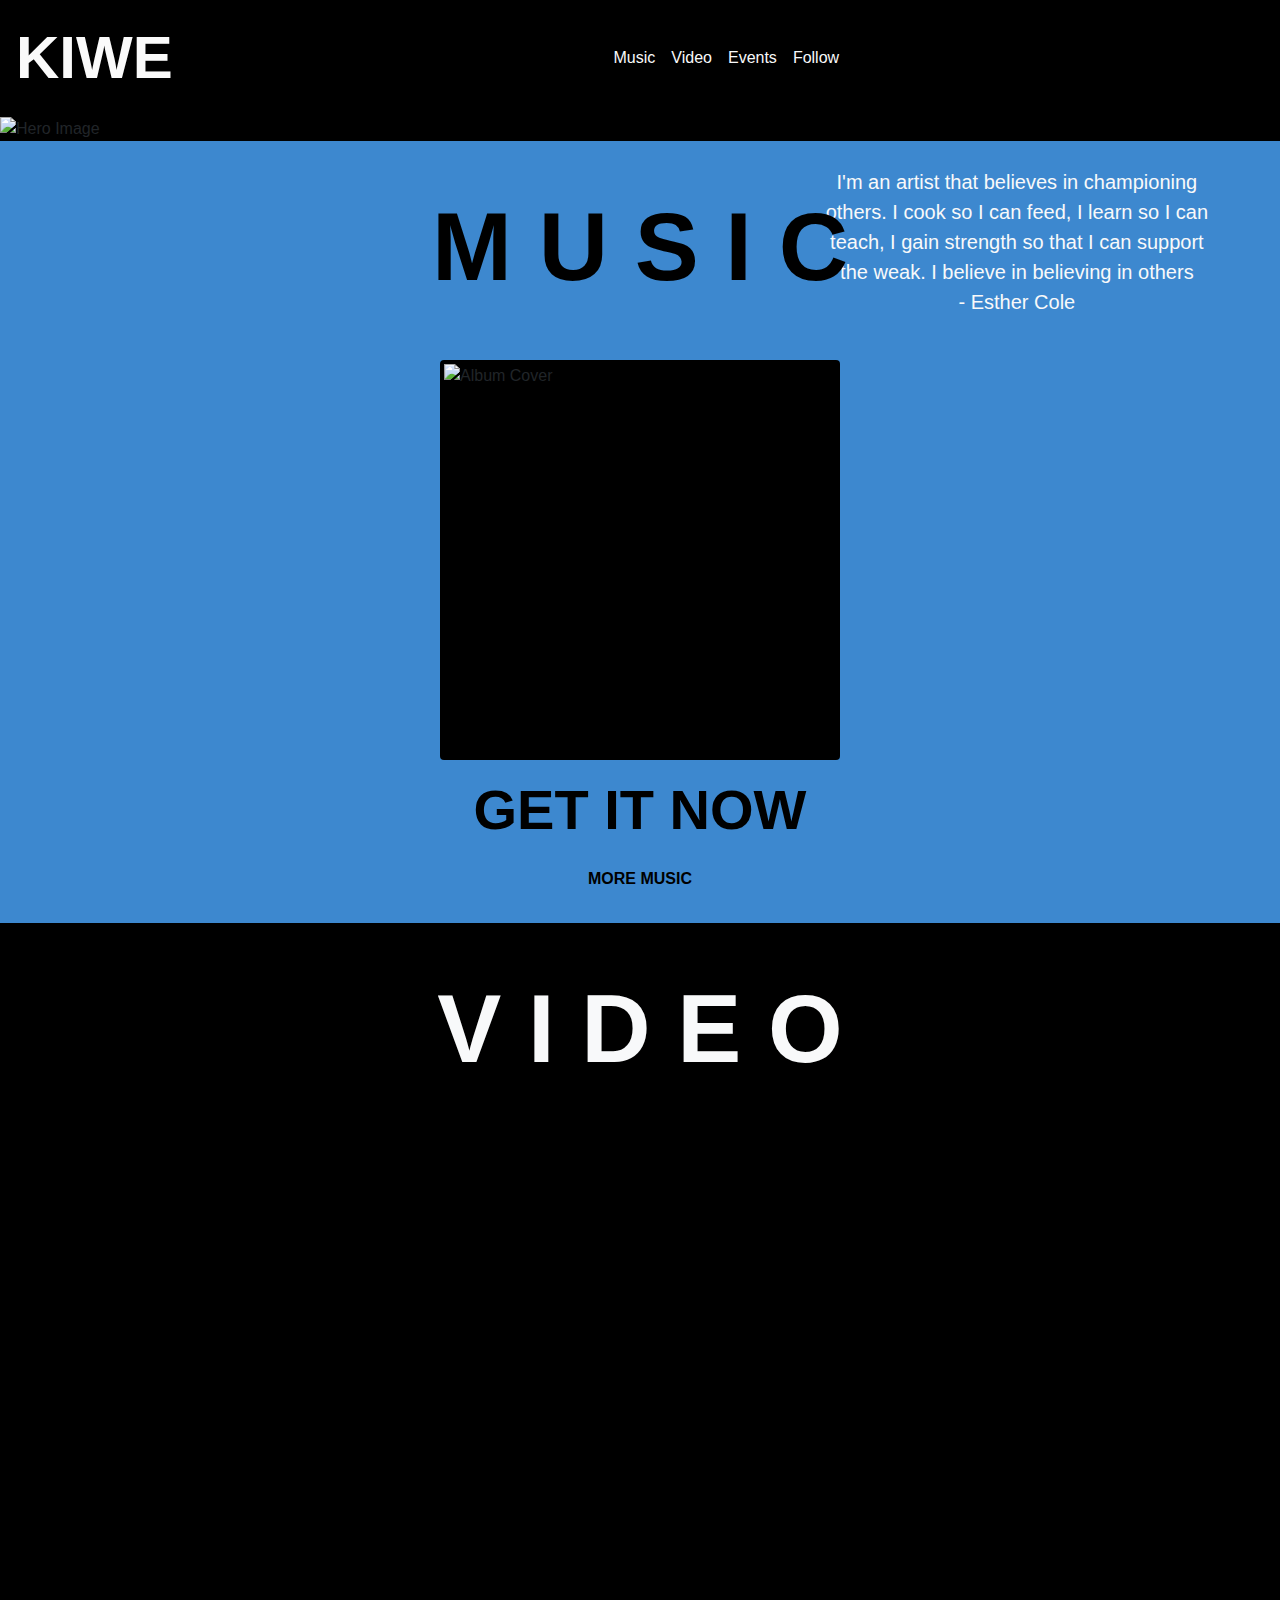
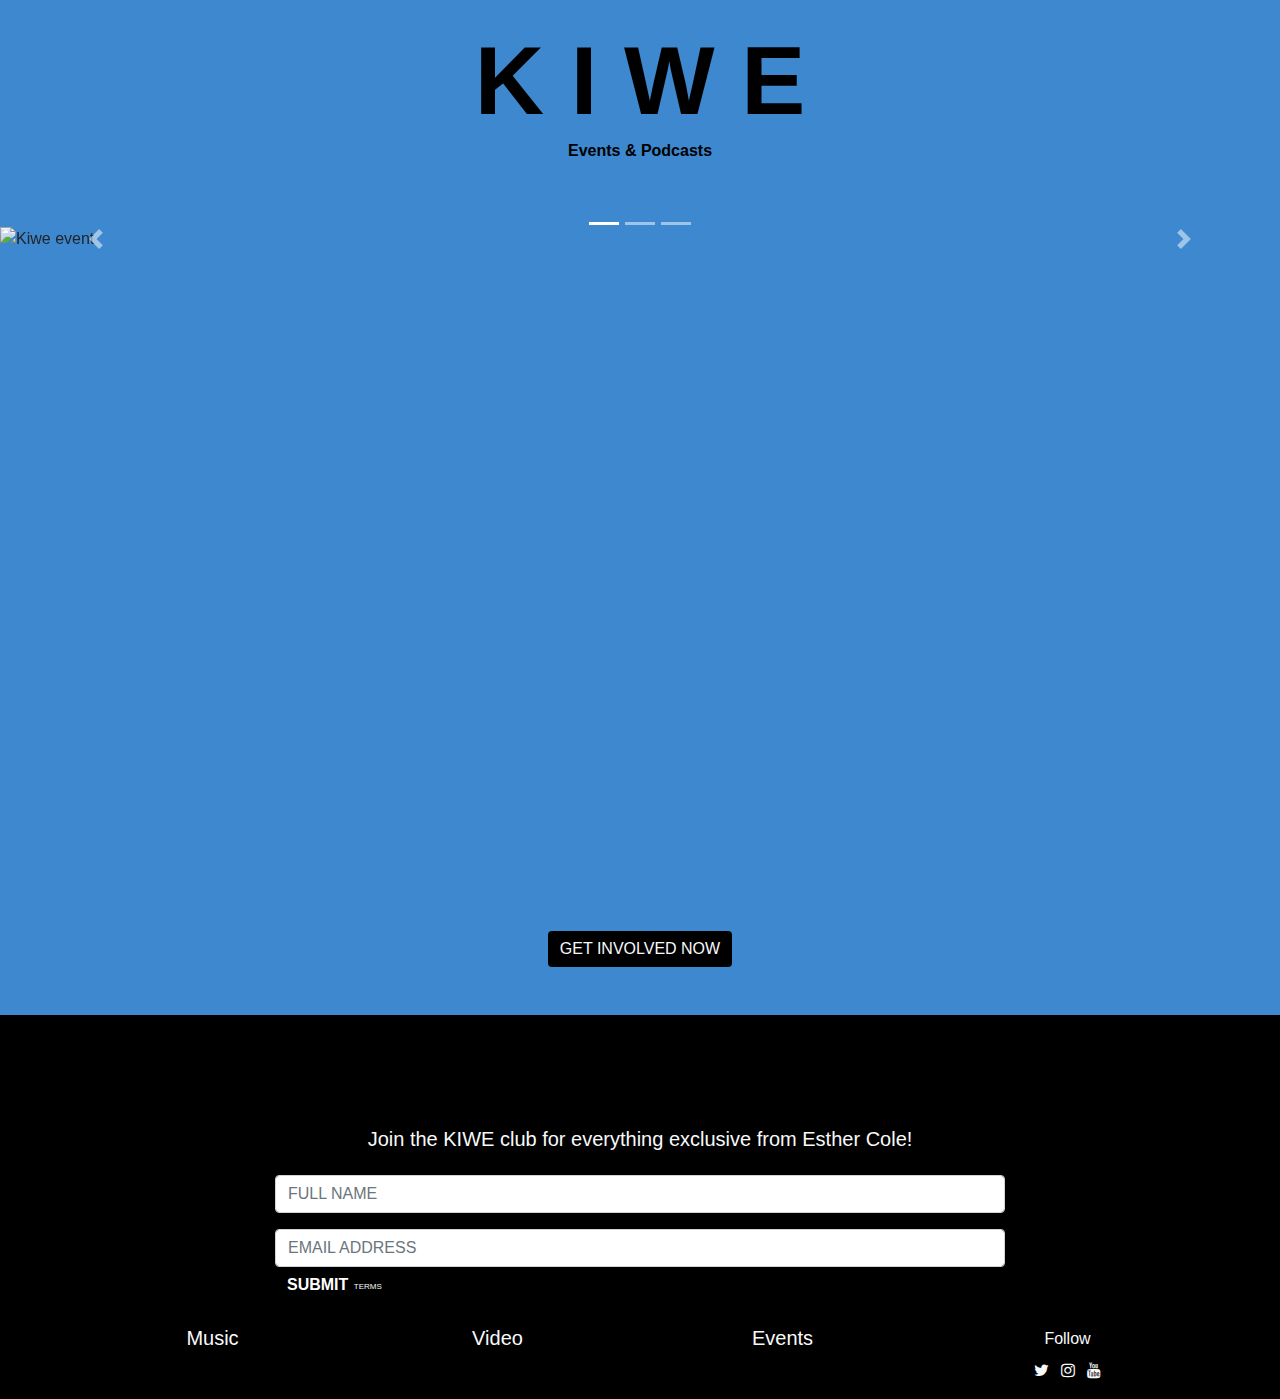
==== commit 86109fda: "Final commit" ====
--- a/home.html
+++ b/home.html
@@ -36,18 +36,19 @@
 	</header>
 	<!--Hero IMAGE AND QUOTATION-->
     <div id="music">
-        <div class="row">
-            <div class="col-sm-12 main-img full-h">
-                <div class="container">
-                    <div class="jumbotron custom-jumbotron">
-                        <p class="lead fw-lighter">I'm an artist that believes in championing others. I cook so I can feed, I learn so I can teach, I gain strength so that I can support the weak. I believe in believing in others</p>
-                        <hr class="my-4">
-                        <p>- Esther Cole</p>
-                    </div>
+    <section>
+		<div class="container-fluid-12">
+			<div class="row">
+				<div class="col">
+					<div class="top-center-home pt-0 pb-5 mt-0">
+                        <p class="lead top-center-home text-light fw-lighter">I'm an artist that believes in championing others. I cook so I can feed, I learn so I can teach, I gain strength so that I can support the weak. I believe in believing in others <br>
+                        - Esther Cole</p>
+                    </div> 
+                    <img src="resources/images/hero.jpg" class="img-fluid hero" alt="Hero Image"> 
                 </div>
-            </div>
-        </div>
-    </div>
+			</div>
+		</div>
+	</section>
 	<!--MUSIC SECTION-->
 	<section>
 		<div class="container-fluid-12 blue-background mb-0" id="musicsection">
@@ -94,9 +95,9 @@
 		</div>
 		<div class="container-fluid-12 pb-5 mb-5 pt-0 mt-0">
 			<div class="row">
-				<div class="col-sm-12">
+				<div class="col-sm-12 pb-5">
 					<a href="https://www.youtube.com/channel/UCN9gmDimSqXqYEn6_nLRVBw" target="_blank">
-						<p class="text-decoration-none mx-auto alert-link text-uppercase text-decoration-none text-light text-center more-videos">View More</p>
+						<p class="text-decoration-none mx-auto pb-5 alert-link text-uppercase text-decoration-none text-light text-center more-videos">View More</p>
 					</a>
 				</div>
 			</div>
--- a/assets/css/style.css
+++ b/assets/css/style.css
@@ -131,6 +131,17 @@
 
 .top-center {
     width: 35%;
+   position:absolute;
+   top:15%;
+   right: 0;
+   margin-top: 40px;
+   margin-right: 40px;
+   opacity: 1;
+   text-align: center;
+}
+
+.top-center-home {
+    width: 55%;
    position:absolute;
    top:15%;
    right: 0;
@@ -179,4 +190,28 @@
 .title {
     font-size: 4em;
     }
+}
+
+    @media screen and (max-width: 1024px) {
+.top-center-home {    
+   width: 90%;
+   padding-top: 0px;
+   padding-bottom: 10px;
+   top:0%;
+   left: 5%;
+   font-size: 1.5em;
+   text-align: center;
+    }
+}
+
+    @media screen and (max-width: 700px) {
+.top-center-home {    
+   width: 90%;
+   padding-top: 0px;
+   padding-bottom: 10px;
+   top:0%;
+   left: 5%;
+   font-size: 0.8em;
+   text-align: center;
+    }
 }